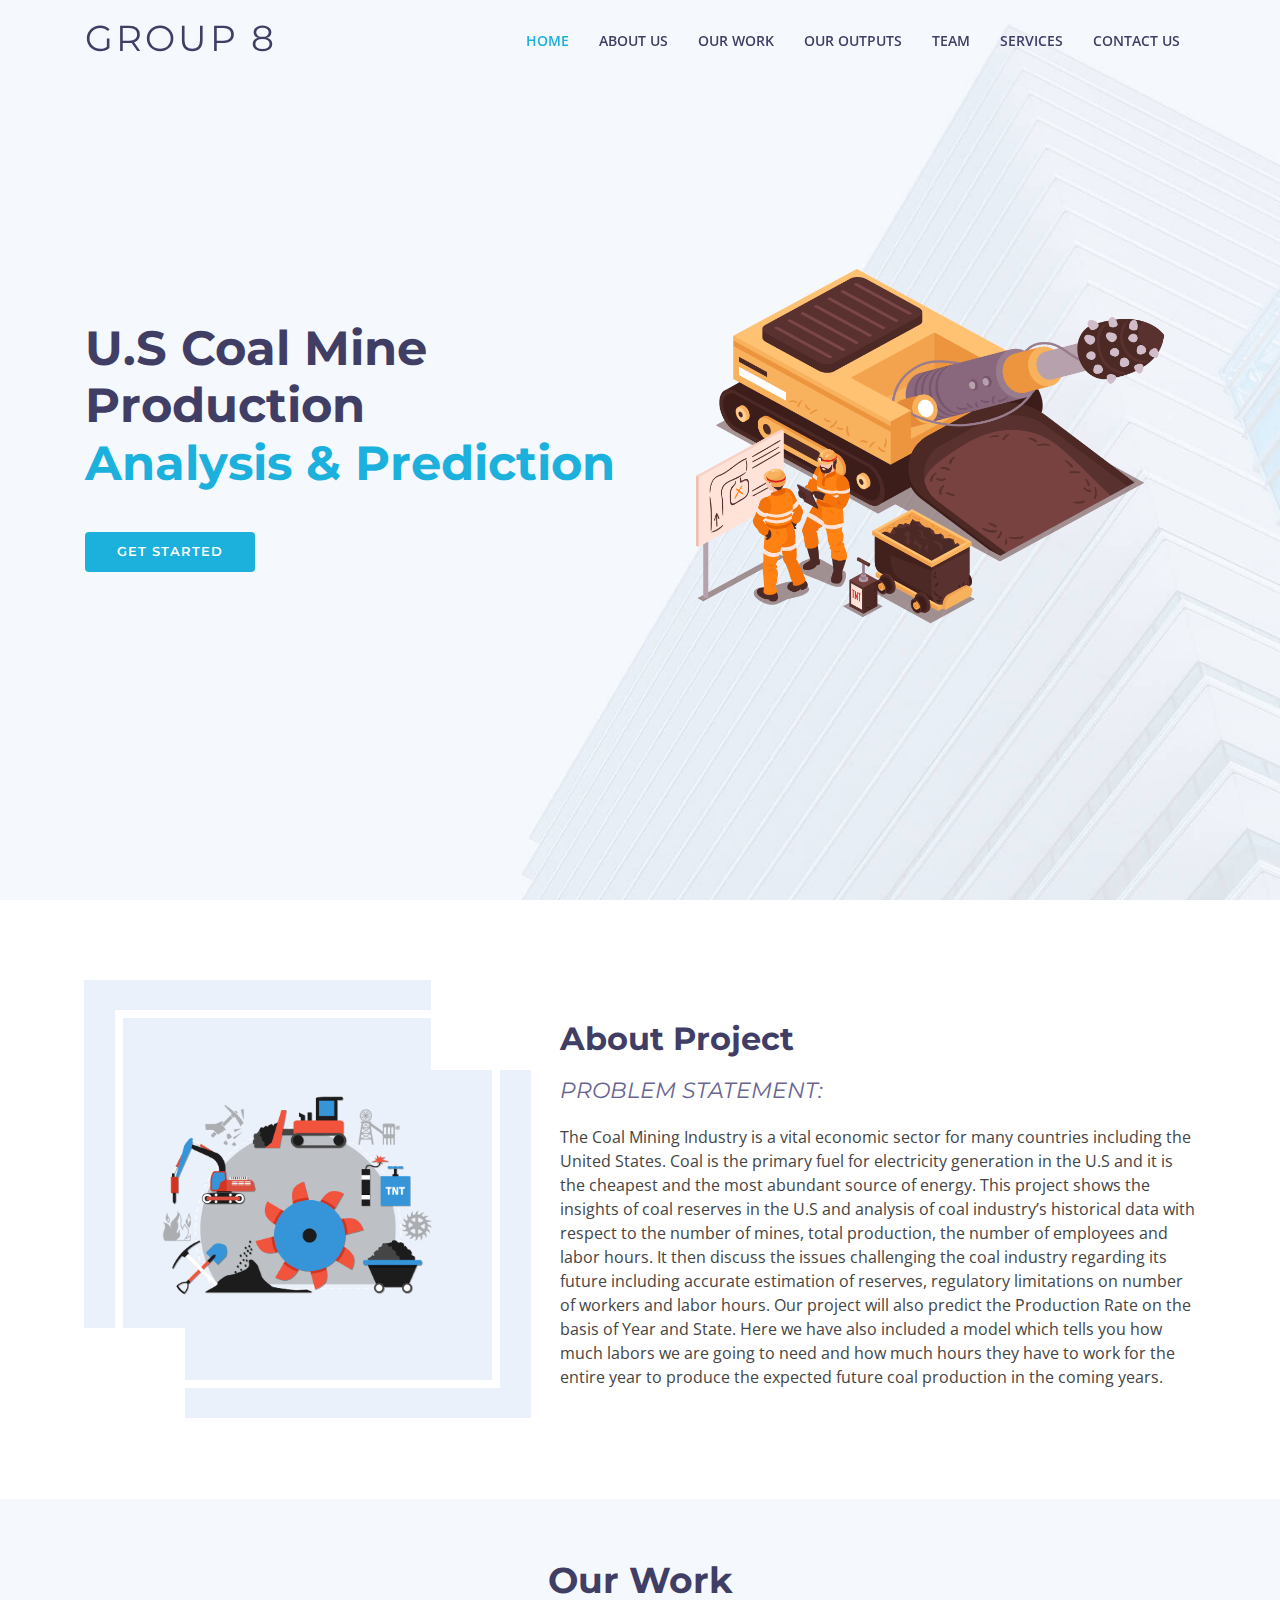
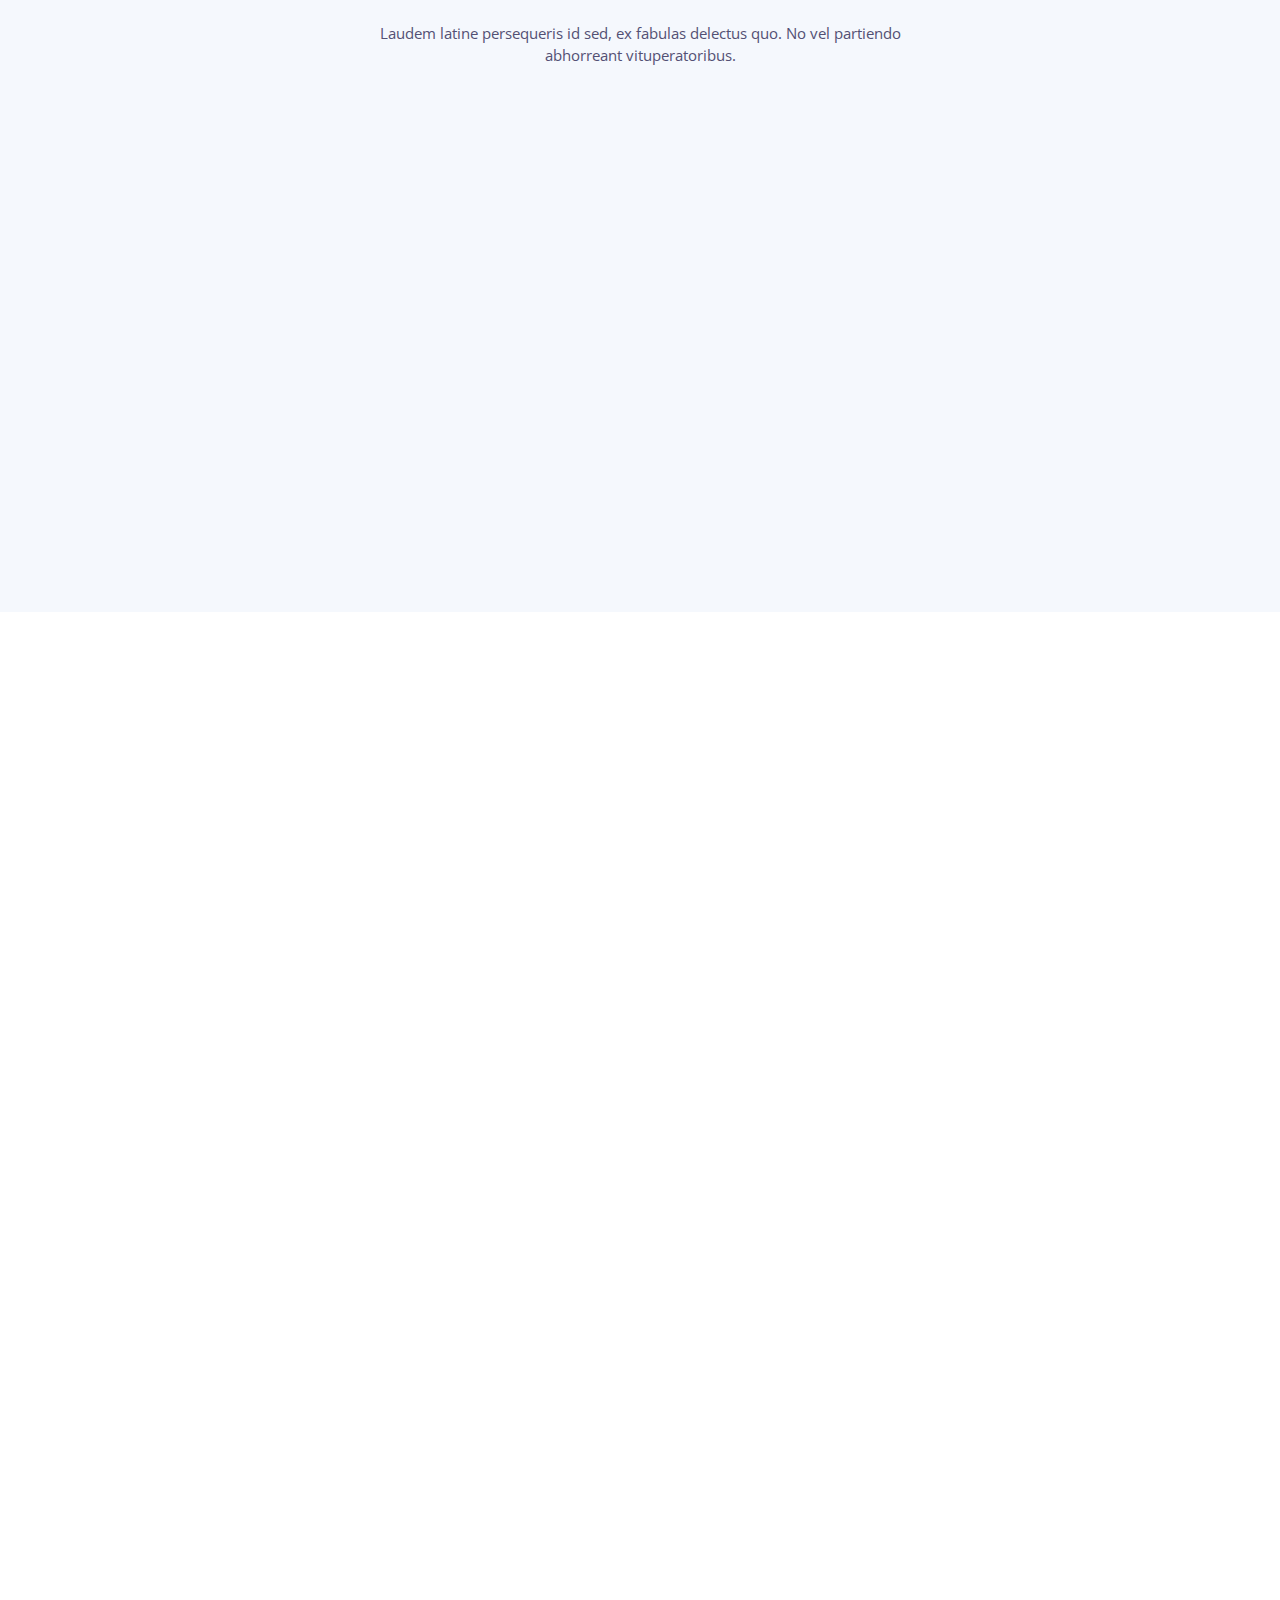
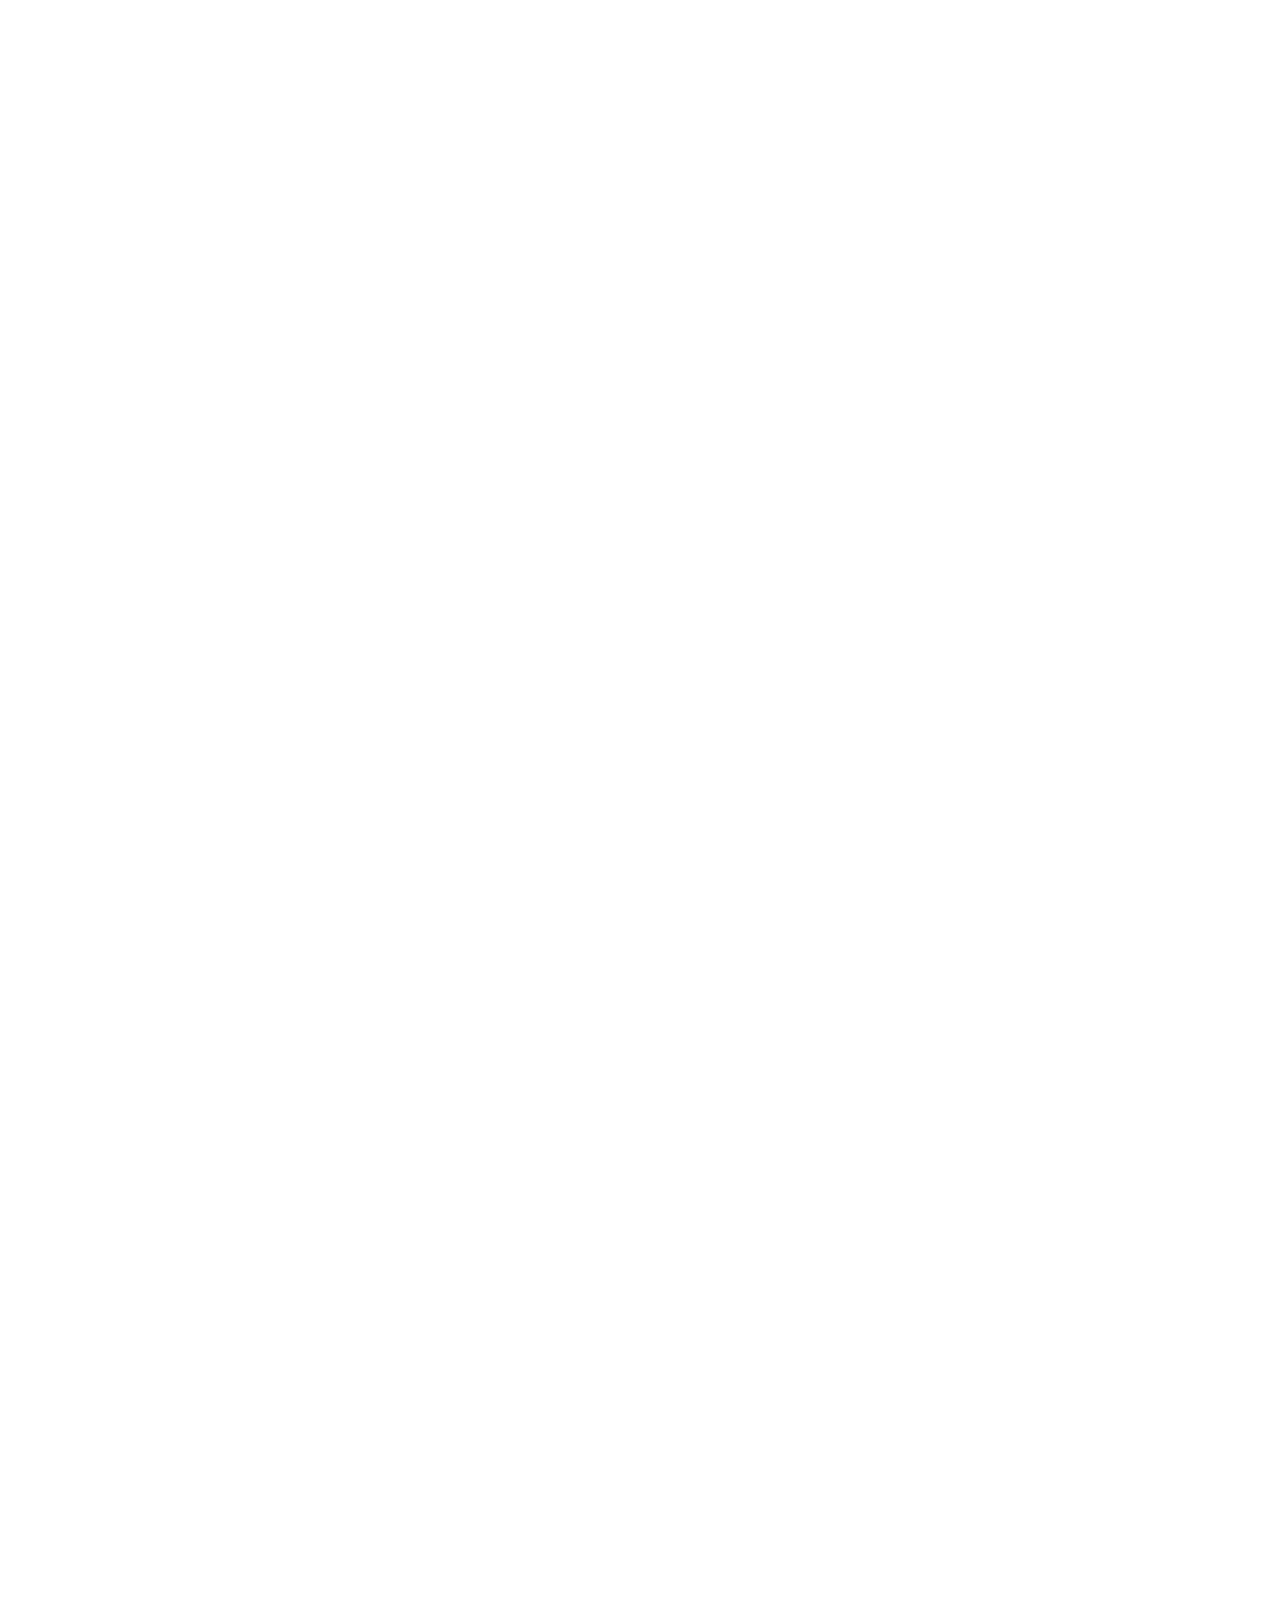
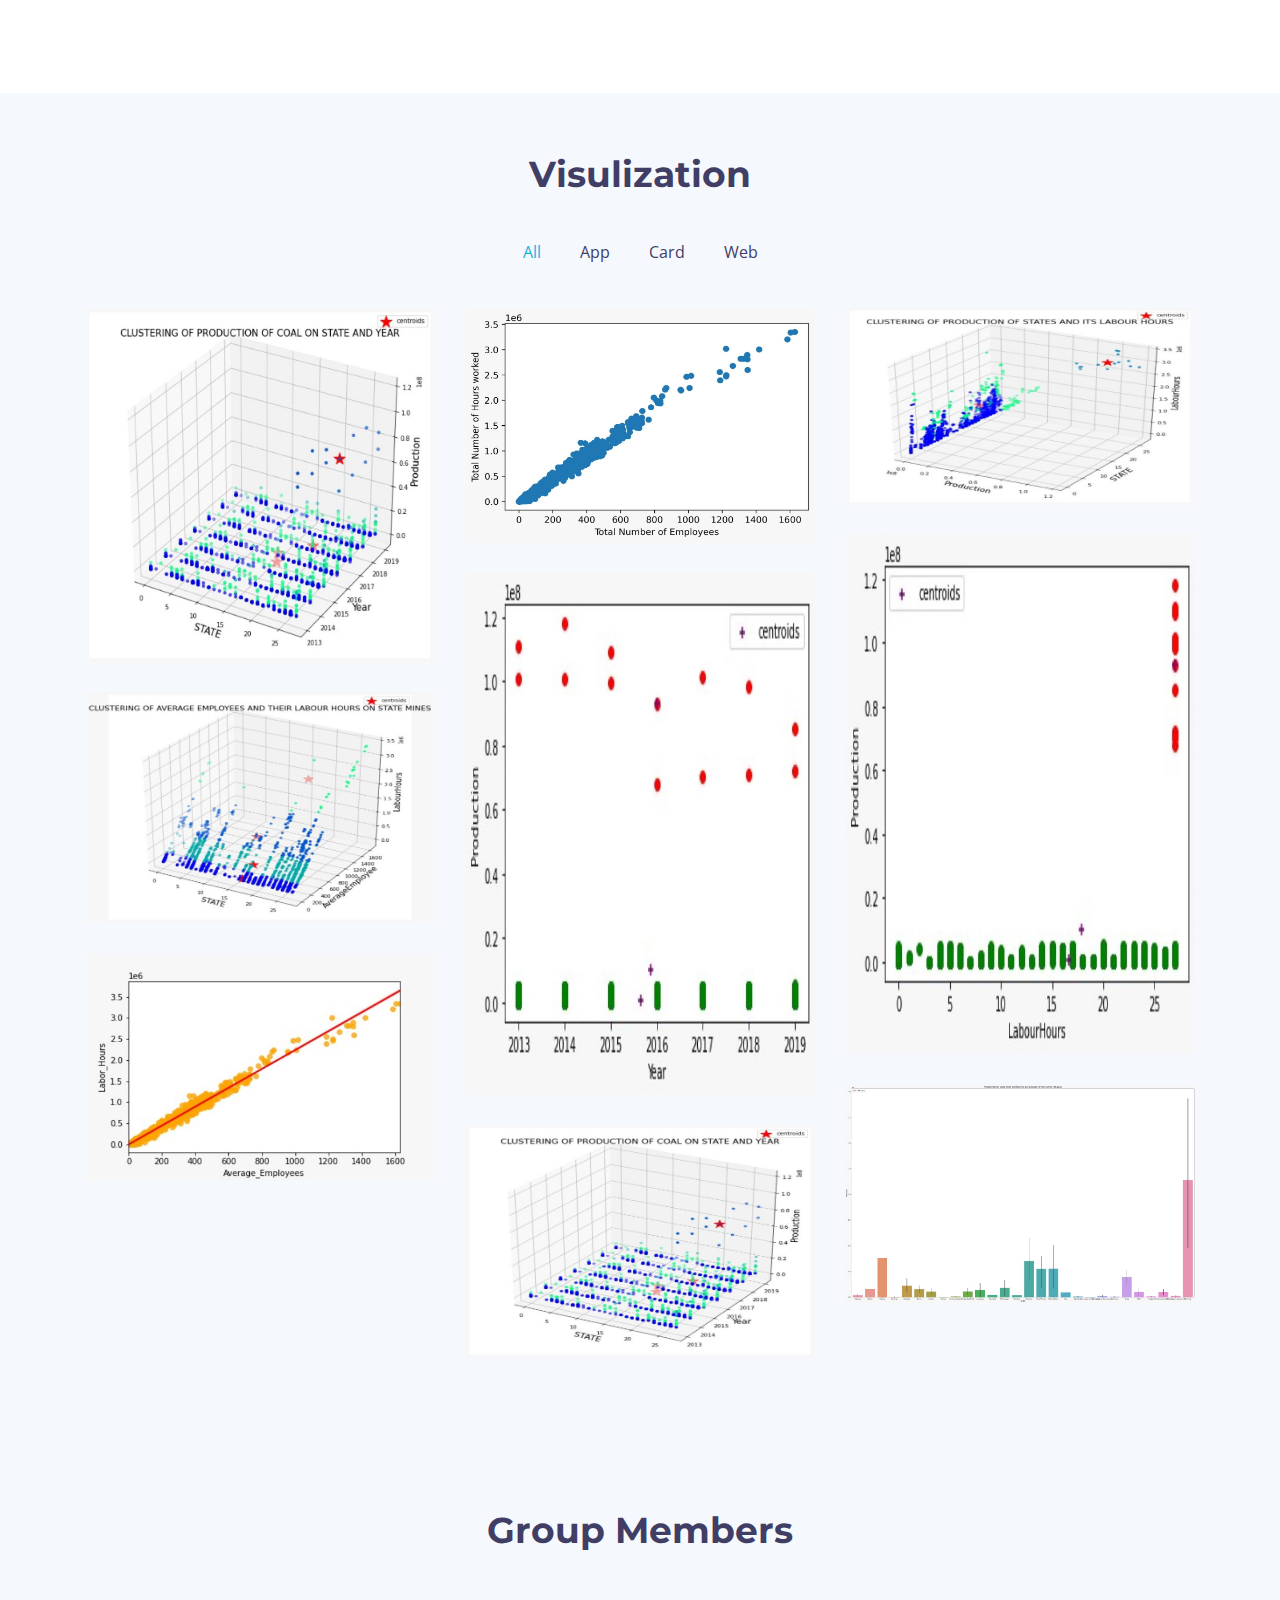
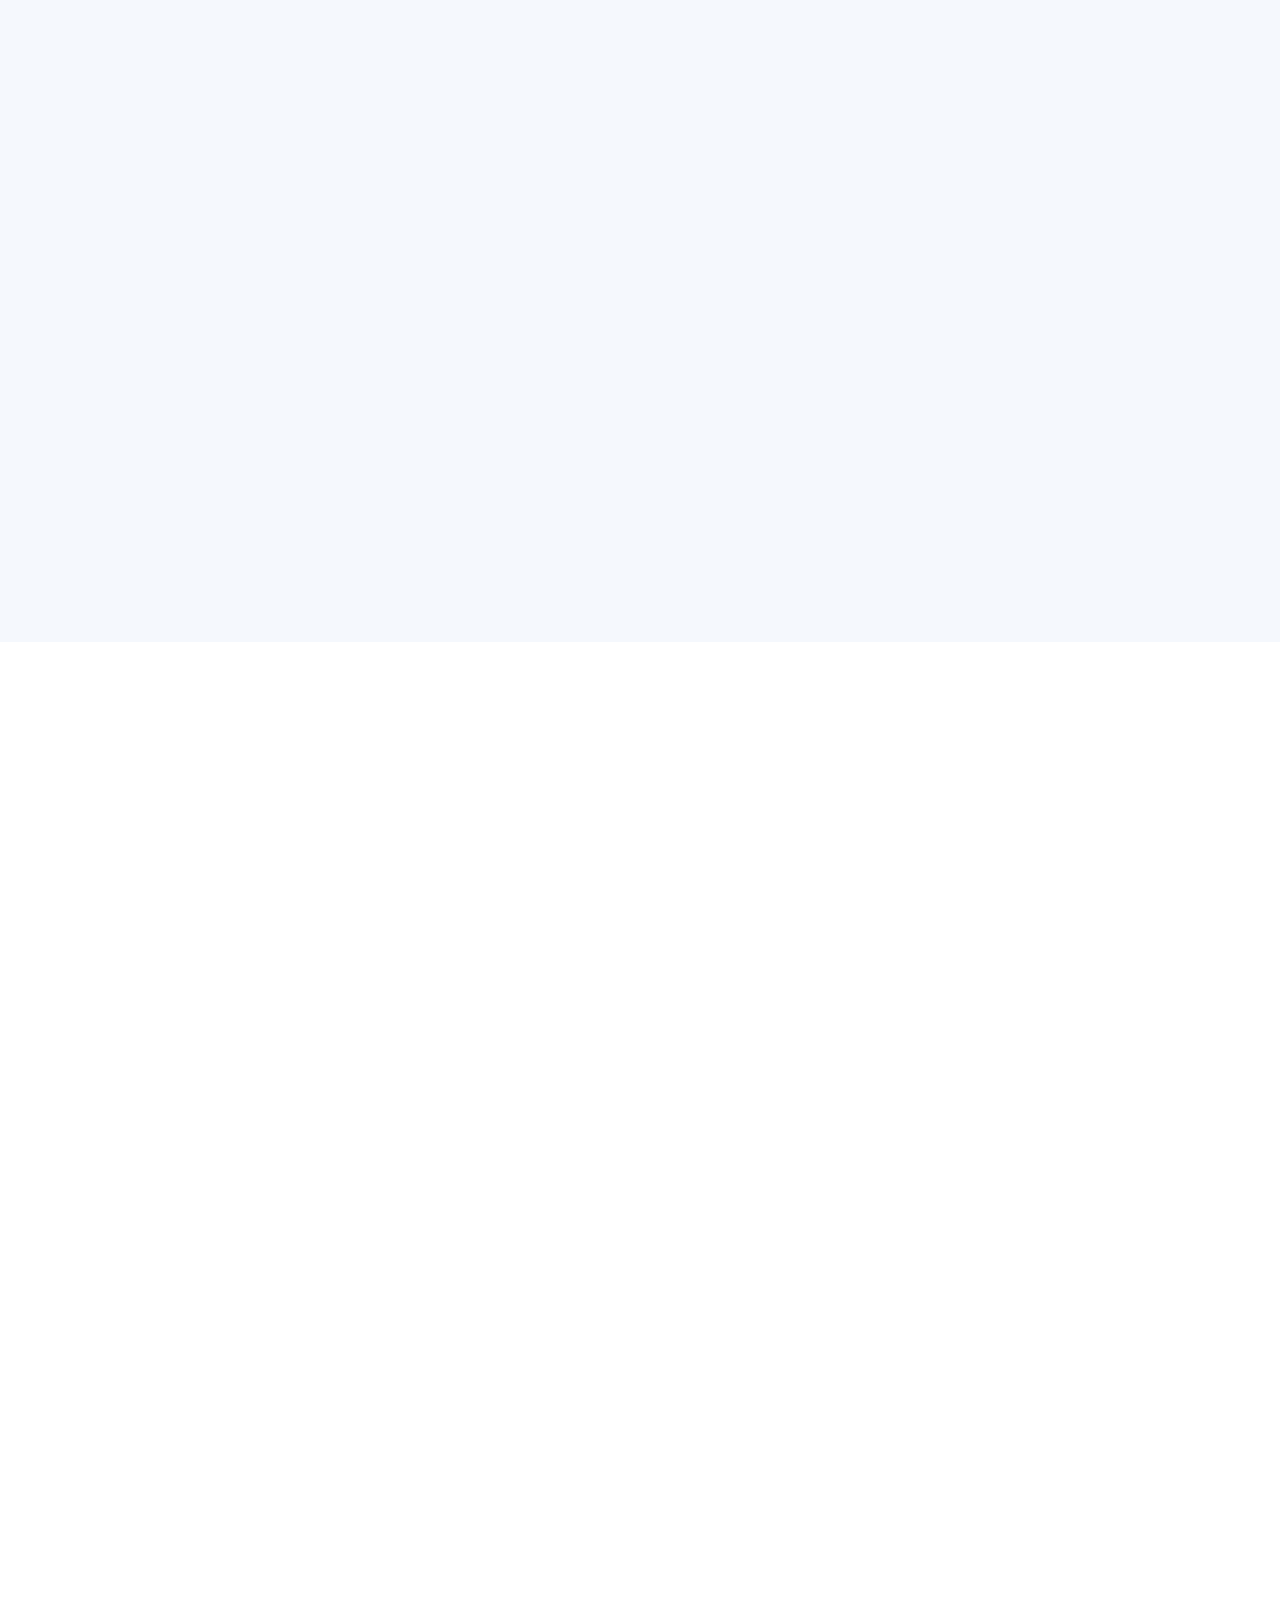
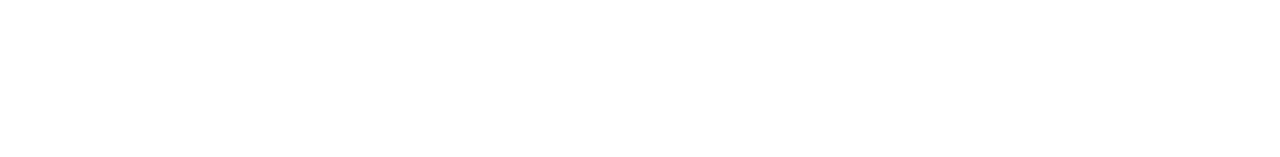
==== index.html @ 271aa985 "Initial commit" ====
<!DOCTYPE html>
<html lang="en">
<head>
  <meta charset="utf-8">
  <title>U.S Coal Mines</title>
  <meta content="width=device-width, initial-scale=1.0" name="viewport">
  <meta content="" name="keywords">
  <meta content="" name="description">

  <!-- Favicons -->
  <link href="img/logo.png" rel="icon">
  <link href="img/apple-touch-icon.png" rel="apple-touch-icon">

  <!-- Google Fonts -->
  <link href="https://fonts.googleapis.com/css?family=Open+Sans:300,300i,400,400i,500,600,700,700i|Montserrat:300,400,500,600,700" rel="stylesheet">

  <!-- Bootstrap CSS File -->
  <link href="lib/bootstrap/css/bootstrap.min.css" rel="stylesheet">

  <!-- Libraries CSS Files -->
  <link href="lib/font-awesome/css/font-awesome.min.css" rel="stylesheet">
  <link href="lib/animate/animate.min.css" rel="stylesheet">
  <link href="lib/ionicons/css/ionicons.min.css" rel="stylesheet">
  <link href="lib/owlcarousel/assets/owl.carousel.min.css" rel="stylesheet">
  <link href="lib/lightbox/css/lightbox.min.css" rel="stylesheet">

  <!-- Main Stylesheet File -->
  <link href="css/style.css" rel="stylesheet">

  <!-- =======================================================
    Theme Name: Rapid
    Theme URL: https://bootstrapmade.com/rapid-multipurpose-bootstrap-business-template/
    Author: BootstrapMade.com
    License: https://bootstrapmade.com/license/
  ======================================================= -->
</head>

<body>
  <!--==========================
  Header
  ============================-->
  <header id="header">


    <div class="container">

      <div class="logo float-left">
	  
        <!-- Uncomment below if you prefer to use an image logo -->
		
        <h1 class="text-light"><a href="#intro" class="scrollto"><span>Group 8</span></a></h1>
         
      </div>

      <nav class="main-nav float-right d-none d-lg-block">
        <ul>
          <li class="active"><a href="#intro">Home</a></li>
          <li><a href="#about">About Us</a></li>
          <li><a href="#services">Our Work</a></li>
          <li><a href="#portfolio">Our Outputs</a></li>
          <li><a href="#team">Team</a></li>
          <li><a href="model">Services</a>  
          </li>
          <li><a href="#footer">Contact Us</a></li>
		  
        </ul>
      </nav><!-- .main-nav -->
      
    </div>
  </header><!-- #header -->

  <!--==========================
    Intro Section
  ============================-->
  <section id="intro" class="clearfix">
    <div class="container d-flex h-100">
      <div class="row justify-content-center align-self-center">
        <div class="col-md-6 intro-info order-md-first order-last">
          <h2>U.S Coal Mine Production<br><span>Analysis & Prediction</span></h2>
          <div>
            <a href="#about" class="btn-get-started scrollto">Get Started</a>
          </div>
        </div>
  
        <div class="col-md-6 intro-img order-md-last order-first">
          <img src="img/thirdimage.png" alt="" class="img-fluid">
        </div>
      </div>

    </div>
  </section><!-- #intro -->

  <main id="main">

    <!--==========================
      About Us Section
    ============================-->
    <section id="about">

      <div class="container">
        <div class="row">

          <div class="col-lg-5 col-md-6">
            <div class="about-img">
              <img src="img/secimage.png"  alt="">
            </div>
          </div>

          <div class="col-lg-7 col-md-6">
            <div class="about-content">
              <h2>About Project </h2>
              <h3>PROBLEM STATEMENT:</h3>
                   <p>The Coal Mining Industry is a vital economic sector for many countries including the United States. Coal is the primary fuel for electricity generation in the U.S and it is the cheapest and the most abundant source of energy. This project shows the insights of coal reserves in the U.S and analysis of coal industry’s historical data with respect to the number of mines, total production, the number of employees and labor hours. It then discuss the issues challenging the coal industry regarding its future including accurate estimation of reserves, regulatory limitations on number of workers and labor hours. Our project will also predict the Production Rate on the basis of Year and State. Here we have also included a model which tells you how much labors we are going to need and how much hours they have to work for the entire year to produce the expected future coal production in the coming years.</p>
              
              <p></p>
              <!--<ul>
               < <li><i class="ion-android-checkmark-circle"></i> Ullamco laboris nisi ut aliquip ex ea commodo consequat.</li>
                <li><i class="ion-android-checkmark-circle"></i> Duis aute irure dolor in reprehenderit in voluptate velit.</li>
                <li><i class="ion-android-checkmark-circle"></i> Ullamco laboris nisi ut aliquip ex ea commodo consequat. Duis aute irure dolor in reprehenderit in voluptate trideta storacalaperda mastiro dolore eu fugiat nulla pariatur.</li>
              </ul>--!>
            </div>
          </div>
        </div>
      </div>

    </section><!-- #about -->


    <!--==========================
      Services Section
    ============================-->
    <section id="services" class="section-bg">
      <div class="container">

        <header class="section-header">
          <h3>Our Work</h3>
          <p>Laudem latine persequeris id sed, ex fabulas delectus quo. No vel partiendo abhorreant vituperatoribus.</p>
        </header>

        <div class="row">

          <div class="col-md-6 col-lg-4 wow bounceInUp" data-wow-duration="1.4s">
            <div class="box">
              <div class="icon" style="background: #fceef3;"><i class="ion-ios-analytics-outline" style="color: #ff689b;"></i></div>
              <h4 class="title"><a href="">Manually Merging of Data</a></h4>
              
            </div>
          </div>
          <div class="col-md-6 col-lg-4 wow bounceInUp" data-wow-duration="1.4s">
            <div class="box">
              <div class="icon" style="background: #fff0da;"><i class="ion-ios-bookmarks-outline" style="color: #e98e06;"></i></div>
              <h4 class="title"><a href="">Exploratory Data Analysis (EDA)</a></h4>
             
            </div>
          </div>

          <div class="col-md-6 col-lg-4 wow bounceInUp" data-wow-delay="0.1s" data-wow-duration="1.4s">
            <div class="box">
              <div class="icon" style="background: #e6fdfc;"><i class="ion-ios-paper-outline" style="color: #3fcdc7;"></i></div>
              <h4 class="title"><a href="">Pre-Processing</a></h4>
              
            </div>
          </div>
          <div class="col-md-6 col-lg-4 wow bounceInUp" data-wow-delay="0.1s" data-wow-duration="1.4s">
            <div class="box">
              <div class="icon" style="background: #eafde7;"><i class="ion-ios-speedometer-outline" style="color:#41cf2e;"></i></div>
              <h4 class="title"><a href="">Visualization</a></h4>
             </div>
          </div>
           <div class="col-md-6 col-lg-4 wow bounceInUp" data-wow-delay="0.2s" data-wow-duration="1.4s">
            <div class="box">
              <div class="icon" style="background: #e1eeff;"><i class="ion-ios-world-outline" style="color: #2282ff;"></i></div>
              <h4 class="title"><a href="">Feature selection</a></h4>
             </div>
          </div>
          <div class="col-md-6 col-lg-4 wow bounceInUp" data-wow-delay="0.2s" data-wow-duration="1.4s">
            <div class="box">
              <div class="icon" style="background: #ecebff;"><i class="ion-ios-clock-outline" style="color: #8660fe;"></i></div>
              <h4 class="title"><a href="">Algorithm Fitting</a></h4>
              </div>
          </div>

        </div>

      </div>
    </section><!-- #services -->

    <!--==========================
      Why Us Section
    ============================-->
    <section id="why-us" class="wow fadeIn">
      <div class="container-fluid">
        
        <header class="section-header">
          <h3>Solution Design & Approach</h3>
          <p></p>
        </header>

        <div class="row">

          <div class="col-lg-6">
            <div class="why-us-img">
              <img src="img/flowchart.png" alt="" class="img-fluid">
            </div>
          </div>

          <div class="col-lg-6">
            <div class="why-us-content">
              <p>Initially we are started with the data collection that was done from U.S Energy Information Administration and here we got separate data files year wise then we merged all the datasets to a single csv file then firstly to understand the attributes of our dataset and also understand what kind of data we have. We have also manually added the longitude and the latitude of the state and counties. We have done various visualisations through tableau.</p>
              <p>
                So after that we pre-processed our data to remove the NaN/Missing Values. After the pre-processing exploratory data analysis (EDA) was performed to achieve insights and statistical measures from the data. With the help of graphical representation in the form of various charts, then after we found the co-relation between various attributes. By using various design models we got to know relation between production and various other attributes.
              </p>
			  
		<header class="section-header">
          <h3>Technology Stack</h3>
		  <h4>Hardware & Software</h4>
        </header>
              <p>Ram 4GB, CPU Intel i3/i5/i7, Python & Tableau</p>
		<header class="section-header">
          <h4>Libraries</h4>  
        </header>
		      <p>pandas, numpy, matplotlib, seaborn, sklearn, sklearn.DecisionTreeClassifier, sklearn.RandomForestRegressor, sklearn.metrics, LabelEncoder, OrdinalEncoder, Preprocessing, Knn Cluster, sklearn.model_selection, pickle, Flask</p>
              <div class="features wow bounceInUp clearfix">
                
          </div>
          <header class="section-header">
        <h3>Tableau Visuals</h3>
        <ul>
           <li><a href="https://public.tableau.com/app/profile/goski.rushikesh.anilkumar/viz/U_SCoalMineProductionAnalysis/U_SCoalMineProductionAnalysis" style="font-size: 30px">Top 5 Coal Production By Region</a></li>
          <li> <a href="https://public.tableau.com/app/profile/goski.rushikesh.anilkumar/viz/U_SCoalProductionRegionWise/Dashboard1" style="font-size: 30px">Anual Coal Production By Region</a></li>
         <li> <a href="https://public.tableau.com/app/profile/goski.rushikesh.anilkumar/viz/U_SCoalMineAnnualProductionvsLabourHours/Dashboard1" style="font-size: 30px"> Anual Coal Production And Labor Hours</a></li>

         <li> <a href="https://public.tableau.com/app/profile/goski.rushikesh.anilkumar/viz/INDIANCOALMINEPRODUCTIONANALYSIS/Dashboard1" style="font-size: 30px"> Indain Coal Mines production Analysis</a></li>


        </ul>



        </div>

      </div>

      <div class="container">
        <div class="row counters">

          <div class="col-lg-3 col-6 text-center">
            <span data-toggle="counter-up">7778</span>
            <p>Rows</p>
          </div>

          <div class="col-lg-3 col-6 text-center">
            <span data-toggle="counter-up">16</span>
            <p>Column</p>
          </div>

          <div class="col-lg-3 col-6 text-center">
            <span data-toggle="counter-up">21</span>
            <p>Visuals</p>
          </div>

          <div class="col-lg-3 col-6 text-center">
            <span data-toggle="counter-up">2</span>
            <p>Algorithm</p>
          </div>
  
        </div>

      </div>
    </section>

    <!--==========================
      Call To Action Section
    ============================-->
    <!--==========================
      Features Section
    ============================-->
    <section id="features">
      <div class="container">

        <div class="row feature-item">
          <div class="col-lg-6 wow fadeInUp">
            <img src="img/sideimage.png" class="img-fluid" alt="">
          </div>
          <div class="col-lg-6 wow fadeInUp pt-5 pt-lg-0">
            <h4>Decision Tree Classifier</h4>
            <p>
             A decision tree is a flowchart-like tree structure where an internal node represents feature(or attribute), the branch represents a decision rule, and each leaf node represents the outcome. The topmost node in a decision tree is known as the root node. Decision tree algorithm falls under the category of supervised learning. They can be used to solve both regression and classification problems. Decision tree uses the tree representation to solve the problem in which each leaf node corresponds to a class label and attributes are represented on the internal node of the tree. We can represent any Boolean function on discrete attributes using the decision tree. 


            </p>
            <p>
              Classification is a two-step process, learning step and prediction step. In the learning step, the model is developed based on given training data. In the prediction step, the model is used to predict the response for given data. Decision Tree is one of the easiest and popular classification algorithms to understand and interpret. It can be utilized for both classification and regression kind of problem. The good thing about the Decision Tree Classifier from scikit-learn is that the target variable can be categorical or numerical.
            </p>
          </div>
        </div>

        <div class="row feature-item mt-5 pt-5">
          <div class="col-lg-6 wow fadeInUp order-1 order-lg-2">
            <img src="img/secside.png" class="img-fluid" alt="">
          </div>

          <div class="col-lg-6 wow fadeInUp pt-4 pt-lg-0 order-2 order-lg-1">
            <h4>Random Forest Regressor:</h4>
            <p>
            andom Forest Regression is a supervised learning algorithm that uses ensemble learning method for regression. It is perhaps the most popular and widely used machine learning algorithm given its good or excellent performance across a wide range of classification and regression predictive modeling problems
            </p>
            <p>
              A Random Forest operates by constructing several decision trees during training time and outputting the mean of the classes as the prediction of all the trees. 
Here in features we kept No of Employees and Production where as in target we kept Labor Hours so that we can predict the total no of labor hours needed to produce a given no of production rate as per the no of employee available to work. </p>
            <p>
         In another model, we kept no of employee and labors hours as a features and production as a target. here our aim is to predict the production rate as per the given no of employee and labor hours.
            </p>
          </div>
          
        </div>

      </div>
    </section><!-- #about -->

    <!--==========================
      Portfolio Section
    ============================-->
    <section id="portfolio" class="section-bg">
      <div class="container">

        <header class="section-header">
          <h3 class="section-title">Visulization</h3>
        </header>

        <div class="row">
          <div class="col-lg-12">
            <ul id="portfolio-flters">
              <li data-filter="*" class="filter-active">All</li>
              <li data-filter=".filter-app">App</li>
              <li data-filter=".filter-card">Card</li>
              <li data-filter=".filter-web">Web</li>
            </ul>
          </div>
        </div>

        <div class="row portfolio-container">

          <div class="col-lg-4 col-md-6 portfolio-item filter-app">
            <div class="portfolio-wrap">
              <img src="img/portfolio/ap1.jpeg" class="img-fluid" alt="">
              <div class="portfolio-info">
                <h4><a href="#">App 1</a></h4>
                <p>App</p>
                <div>
                  <a href="img/portfolio/ap1.jpeg" data-lightbox="portfolio" data-title="App 1" class="link-preview" title="Preview"><i class="ion ion-eye"></i></a>
                  <a href="#" class="link-details" title="More Details"><i class="ion ion-android-open"></i></a>
                </div>
              </div>
            </div>
          </div>

          <div class="col-lg-4 col-md-6 portfolio-item filter-web" data-wow-delay="0.1s">
            <div class="portfolio-wrap">
              <img src="img/portfolio/w3.jpeg" class="img-fluid" alt="">
              <div class="portfolio-info">
                <h4><a href="#">Web 3</a></h4>
                <p>Web</p>
                <div>
                  <a href="img/portfolio/w3.jpeg" class="link-preview" data-lightbox="portfolio" data-title="Web 3" title="Preview"><i class="ion ion-eye"></i></a>
                  <a href="#" class="link-details" title="More Details"><i class="ion ion-android-open"></i></a>
                </div>
              </div>
            </div>
          </div>

          <div class="col-lg-4 col-md-6 portfolio-item filter-app" data-wow-delay="0.2s">
            <div class="portfolio-wrap">
              <img src="img/portfolio/ap2.jpeg" class="img-fluid" alt="">
              <div class="portfolio-info">
                <h4><a href="#">App 2</a></h4>
                <p>App</p>
                <div>
                  <a href="img/portfolio/ap2.jpeg" class="link-preview" data-lightbox="portfolio" data-title="App 2" title="Preview"><i class="ion ion-eye"></i></a>
                  <a href="#" class="link-details" title="More Details"><i class="ion ion-android-open"></i></a>
                </div>
              </div>
            </div>
          </div>

          <div class="col-lg-4 col-md-6 portfolio-item filter-card">
            <div class="portfolio-wrap">
              <img src="img/portfolio/c2.jpeg" class="img-fluid" alt="">
              <div class="portfolio-info">
                <h4><a href="#">Card 2</a></h4>
                <p>Card</p>
                <div>
                  <a href="img/portfolio/c2.jpeg" class="link-preview" data-lightbox="portfolio" data-title="Card 2" title="Preview"><i class="ion ion-eye"></i></a>
                  <a href="#" class="link-details" title="More Details"><i class="ion ion-android-open"></i></a>
                </div>
              </div>
            </div>
          </div>

          <div class="col-lg-4 col-md-6 portfolio-item filter-web" data-wow-delay="0.1s">
            <div class="portfolio-wrap">
              <img src="img/portfolio/w2.jpeg" class="img-fluid" alt="">
              <div class="portfolio-info">
                <h4><a href="#">Web 2</a></h4>
                <p>Web</p>
                <div>
                  <a href="img/portfolio/w2.jpeg" class="link-preview" data-lightbox="portfolio" data-title="Web 2" title="Preview"><i class="ion ion-eye"></i></a>
                  <a href="#" class="link-details" title="More Details"><i class="ion ion-android-open"></i></a>
                </div>
              </div>
            </div>
          </div>

          <div class="col-lg-4 col-md-6 portfolio-item filter-app" data-wow-delay="0.2s">
            <div class="portfolio-wrap">
              <img src="img/portfolio/ap3.jpeg" class="img-fluid" alt="">
              <div class="portfolio-info">
                <h4><a href="#">App 3</a></h4>
                <p>App</p>
                <div>
                  <a href="img/portfolio/ap3.jpeg" class="link-preview" data-lightbox="portfolio" data-title="App 3" title="Preview"><i class="ion ion-eye"></i></a>
                  <a href="#" class="link-details" title="More Details"><i class="ion ion-android-open"></i></a>
                </div>
              </div>
            </div>
          </div>

          <div class="col-lg-4 col-md-6 portfolio-item filter-card">
            <div class="portfolio-wrap">
              <img src="img/portfolio/c1.jpeg" class="img-fluid" alt="">
              <div class="portfolio-info">
                <h4><a href="#">Card 1</a></h4>
                <p>Card</p>
                <div>
                  <a href="img/portfolio/c1.jpeg" class="link-preview" data-lightbox="portfolio" data-title="Card 1" title="Preview"><i class="ion ion-eye"></i></a>
                  <a href="#" class="link-details" title="More Details"><i class="ion ion-android-open"></i></a>
                </div>
              </div>
            </div>
          </div>

          <div class="col-lg-4 col-md-6 portfolio-item filter-card" data-wow-delay="0.1s">
            <div class="portfolio-wrap">
              <img src="img/portfolio/c33.jpeg" class="img-fluid" alt="">
              <div class="portfolio-info">
                <h4><a href="#">Card 3</a></h4>
                <p>Card</p>
                <div>
                  <a href="img/portfolio/c33.jpeg" class="link-preview" data-lightbox="portfolio" data-title="Card 3" title="Preview"><i class="ion ion-eye"></i></a>
                  <a href="#" class="link-details" title="More Details"><i class="ion ion-android-open"></i></a>
                </div>
              </div>
            </div>
          </div>

          <div class="col-lg-4 col-md-6 portfolio-item filter-web" data-wow-delay="0.2s">
            <div class="portfolio-wrap">
              <img src="img/portfolio/w1.jpeg" class="img-fluid" alt="">
              <div class="portfolio-info">
                <h4><a href="#">Web 1</a></h4>
                <p>Web</p>
                <div>
                  <a href="img/portfolio/w1.jpeg" class="link-preview" data-lightbox="portfolio" data-title="Web 1" title="Preview"><i class="ion ion-eye"></i></a>
                  <a href="#" class="link-details" title="More Details"><i class="ion ion-android-open"></i></a>
                </div>
              </div>
            </div>
          </div>

        </div>

      </div>
    </section><!-- #portfolio -->

    <!--==========================
      Clients Section
    ============================-->
    
    <!--==========================
      Team Section
    ============================-->
    <section id="team" class="section-bg">
      <div class="container">
        <div class="section-header">
          <h3>Group Members</h3>
          <p></p>
        </div>

        <div class="row">
		
          <div class="col-lg-3 col-md-4 wow fadeInUp">
            <div class="member">
              <img src="img/rushi1.png" class="img-fluid" alt="">
              <div class="member-info">
                <div class="member-info-content">
                  <h4>Rushikesh Goski</h4><div class="col-lg-3 col-md-6 wow fadeInUp" data-wow-delay="0.1s">
				  <span></span>
                 
                </div>
              </div>
            </div>
          </div>
            <div class="member">
              <img src="img/jay11.jpeg" class="img-fluid" alt="">
              <div class="member-info">
                <div class="member-info-content">
                  <h4>Jaydhaval Madwanna</h4>
                  <span></span>
                  
                </div>
              </div>
            </div>
          </div>

                  

          <div class="col-lg-3 col-md-6 wow fadeInUp" data-wow-delay="0.1s">
            <div class="member">
              <img src="img/Ranjan.jpeg" class="img-fluid" alt="">
              <div class="member-info">
                <div class="member-info-content">
                  <h4>Ranjan Sutradhar</h4>
                  <span></span>
                  
                </div>
              </div>
            </div>
          </div>

          <div class="col-lg-3 col-md-6 wow fadeInUp" data-wow-delay="0.2s">
            <div class="member">
              <img src="img/sa.jpg" class="img-fluid" alt="">
              <div class="member-info">
                <div class="member-info-content">
                  <h4>Shivam Yadav</h4>
                  <span></span>
                  
                </div>
              </div>
            </div>
          </div>


          <div class="col-lg-3 col-md-6 wow fadeInUp" data-wow-delay="0.3s">
            <div class="member">
              <img src="img/v1.jpg" class="img-fluid" alt="">
              <div class="member-info">
                <div class="member-info-content">
                  <h4>Vaishnavi Tambe</h4>
                  <span></span>
                  
                </div>
              </div>
            </div>
          </div>

          

		  
		   
		
		  
		
        

      </div>
    </section><!-- #team -->

    <!--==========================
      Clients Section
    ============================-->
    <section id="clients" class="wow fadeInUp">
      <div class="container">

        <header class="section-header">
          <!--<h3>Our Clients</h3>
        </header>

        <div class="owl-carousel clients-carousel">
          <img src="img/clients/client-1.png" alt="">
          <img src="img/clients/client-2.png" alt="">
          <img src="img/clients/client-3.png" alt="">
          <img src="img/clients/client-4.png" alt="">
          <img src="img/clients/client-5.png" alt="">
          <img src="img/clients/client-6.png" alt="">
          <img src="img/clients/client-7.png" alt="">
          <img src="img/clients/client-8.png" alt="">
        </div>

      </div>
    </section><!-- #clients -->


    <!--==========================
      Pricing Section
    ============================-->
    <section id="pricing" class="wow fadeInUp section-bg">

      <div class="container">

        <header class="section-header">
          <!--<h3>Pricing</h3>
          <p>Sed ut perspiciatis unde omnis iste natus error sit voluptatem accusantium doloremque</p>
        </header>

        <div class="row flex-items-xs-middle flex-items-xs-center">
      
          <!-- Basic Plan  -->
          <!--<div class="col-xs-12 col-lg-4">
            <div class="card">
              <div class="card-header">
                <h3><span class="currency">$</span>19<span class="period">/month</span></h3>
              </div>
              <div class="card-block">
                <h4 class="card-title"> 
                  Basic Plan
                </h4>
                <ul class="list-group">
                  <li class="list-group-item">Odio animi voluptates</li>
                  <li class="list-group-item">Inventore quisquam et</li>
                  <li class="list-group-item">Et perspiciatis suscipit</li>
                  <li class="list-group-item">24/7 Support System</li>
                </ul>
                <a href="#" class="btn">Choose Plan</a>
              </div>
            </div>
          </div>
      
          <!-- Regular Plan  -->
          <!--<div class="col-xs-12 col-lg-4">
            <div class="card">
              <div class="card-header">
                <h3><span class="currency">$</span>29<span class="period">/month</span></h3>
              </div>
              <div class="card-block">
                <h4 class="card-title"> 
                  Regular Plan
                </h4>
                <ul class="list-group">
                  <li class="list-group-item">Odio animi voluptates</li>
                  <li class="list-group-item">Inventore quisquam et</li>
                  <li class="list-group-item">Et perspiciatis suscipit</li>
                  <li class="list-group-item">24/7 Support System</li>
                </ul>
                <a href="#" class="btn">Choose Plan</a>
              </div>
            </div>
          </div>
      
          <!-- Premium Plan  -->
          <!--<div class="col-xs-12 col-lg-4">
            <div class="card">
              <div class="card-header">
                <h3><span class="currency">$</span>39<span class="period">/month</span></h3>
              </div>
              <div class="card-block">
                <h4 class="card-title"> 
                  Premium Plan
                </h4>
                <ul class="list-group">
                  <li class="list-group-item">Odio animi voluptates</li>
                  <li class="list-group-item">Inventore quisquam et</li>
                  <li class="list-group-item">Et perspiciatis suscipit</li>
                  <li class="list-group-item">24/7 Support System</li>
                </ul>
                <a href="#" class="btn">Choose Plan</a>
              </div>
            </div>
          </div>
      
        </div>
      </div>

    </section><!-- #pricing -->

    <!--==========================
      Frequently Asked Questions Section
    ==========================
  <!--==========================
    Footer
  ============================-->
  <footer id="footer" class="section-bg">
    <div class="footer-top">
      <div class="container">

        <div class="row">

          <div class="col-lg-6">

            <div class="row">

                <div class="col-sm-6">

                  <div class="footer-info">
                    <h3>Mini Project</h3>
                    <p>This project will predict the Production Rate on the basis of Year and State. Here we have also included a model which tells you how much labours we are going to need and how much hours they have to work for the entire year to produce the expected future coal production in the coming years.</p>
                  </div>

                  
                </div>

                <div class="col-sm-6">
                  <div class="footer-links">
                    <h4>Useful Links</h4>
                    <ul>
                      <li><a href="#">Home</a></li>
                      <li><a href="#">About us</a></li>
                      <li><a href="#">Services</a></li>
                      <li><a href="#">Terms of service</a></li>
                      <li><a href="#">Privacy policy</a></li>
                    </ul>
                  </div>

                  

                  <div class="social-links">
                    <a href="#" class="twitter"><i class="fa fa-twitter"></i></a>
                    <a href="#" class="facebook"><i class="fa fa-facebook"></i></a>
                    <a href="https://www.instagram.com" class="instagram"><i class="fa fa-instagram"></i></a>
                    <a href="#" class="linkedin"><i class="fa fa-linkedin"></i></a>
					<a href="https://t.me/RootTest_bot" class="telegram"><i class="fa fa-telegram"></i></a>
                  </div>

                </div>

            </div>

          </div>

          <div class="col-lg-6">

            <div class="form">
              
              <h4>Send us a message</h4>
              
              <form action="" method="post" role="form" class="contactForm">
                <div class="form-group">
                  <input type="text" name="name" class="form-control" id="name" placeholder="Your Name" data-rule="minlen:4" data-msg="Please enter at least 4 chars" />
                  <div class="validation"></div>
                </div>
                <div class="form-group">
                  <input type="email" class="form-control" name="email" id="email" placeholder="Your Email" data-rule="email" data-msg="Please enter a valid email" />
                  <div class="validation"></div>
                </div>
                <div class="form-group">
                  <input type="text" class="form-control" name="subject" id="subject" placeholder="Subject" data-rule="minlen:4" data-msg="Please enter at least 8 chars of subject" />
                  <div class="validation"></div>
                </div>
                <div class="form-group">
                  <textarea class="form-control" name="message" rows="5" data-rule="required" data-msg="Please write something for us" placeholder="Message"></textarea>
                  <div class="validation"></div>
                </div>

                <div id="sendmessage">Your message has been sent. Thank you!</div>
                <div id="errormessage"></div>

                <div class="text-center"><button type="submit" title="Send Message">Send Message</button></div>
              </form>
            </div>

          </div>

          

        </div>

      </div>
    </div>

    <div class="container">
      <div class="copyright">
        &copy; Copyright <strong>MITWP Group-8 (FY-DSBDA)</strong>. All Rights Reserved
      </div>
      <div class="credits">
        <!--
          All the links in the footer should remain intact.
          You can delete the links only if you purchased the pro version.
          Licensing information: https://bootstrapmade.com/license/
          Purchase the pro version with working PHP/AJAX contact form: https://bootstrapmade.com/buy/?theme=Rapid
        -->
        Designed by <a href="https://bootstrapmade.com/">Group-8 (FY-DSBDA)</a>
      </div>
    </div>
  </footer><!-- #footer -->

  <a href="#" class="back-to-top"><i class="fa fa-chevron-up"></i></a>
  <!-- Uncomment below i you want to use a preloader -->
  <!-- <div id="preloader"></div> -->

  <!-- JavaScript Libraries -->
  <script src="lib/jquery/jquery.min.js"></script>
  <script src="lib/jquery/jquery-migrate.min.js"></script>
  <script src="lib/bootstrap/js/bootstrap.bundle.min.js"></script>
  <script src="lib/easing/easing.min.js"></script>
  <script src="lib/mobile-nav/mobile-nav.js"></script>
  <script src="lib/wow/wow.min.js"></script>
  <script src="lib/waypoints/waypoints.min.js"></script>
  <script src="lib/counterup/counterup.min.js"></script>
  <script src="lib/owlcarousel/owl.carousel.min.js"></script>
  <script src="lib/isotope/isotope.pkgd.min.js"></script>
  <script src="lib/lightbox/js/lightbox.min.js"></script>
  <!-- Contact Form JavaScript File -->
  <script src="contactform/contactform.js"></script>

  <!-- Template Main Javascript File -->
  <script src="js/main.js"></script>

</body>
</html>
---- css/style.css ----
/*
  Theme Name: Rapid
  Theme URL: https://bootstrapmade.com/rapid-multipurpose-bootstrap-business-template/
  Author: BootstrapMade.com
  License: https://bootstrapmade.com/license/
*/

/*--------------------------------------------------------------
# General
--------------------------------------------------------------*/

body {
  background: #fff;
  color: #444;
  font-family: "Open Sans", sans-serif;
}

a {
  color: #1bb1dc;
  transition: 0.5s;
}

a:hover,
a:active,
a:focus {
  color: #0a98c0;
  outline: none;
  text-decoration: none;
}

p {
  padding: 0;
  margin: 0 0 30px 0;
}

h1,
h2,
h3,
h4,
h5,
h6 {
  font-family: "Montserrat", sans-serif;
  font-weight: 400;
  margin: 0 0 20px 0;
  padding: 0;
}

/* Back to top button */

.back-to-top {
  position: fixed;
  display: none;
  background: #1bb1dc;
  color: #fff;
  width: 44px;
  height: 44px;
  text-align: center;
  line-height: 1;
  font-size: 16px;
  border-radius: 50%;
  right: 15px;
  bottom: 15px;
  transition: background 0.5s;
  z-index: 11;
}

.back-to-top i {
  padding-top: 12px;
  color: #fff;
}

/* Prelaoder */

#preloader {
  position: fixed;
  top: 0;
  left: 0;
  right: 0;
  bottom: 0;
  z-index: 9999;
  overflow: hidden;
  background: #fff;
}

#preloader:before {
  content: "";
  position: fixed;
  top: calc(50% - 30px);
  left: calc(50% - 30px);
  border: 6px solid #f2f2f2;
  border-top: 6px solid #1bb1dc;
  border-radius: 50%;
  width: 60px;
  height: 60px;
  -webkit-animation: animate-preloader 1s linear infinite;
  animation: animate-preloader 1s linear infinite;
}

@-webkit-keyframes animate-preloader {
  0% {
    -webkit-transform: rotate(0deg);
    transform: rotate(0deg);
  }

  100% {
    -webkit-transform: rotate(360deg);
    transform: rotate(360deg);
  }
}

@keyframes animate-preloader {
  0% {
    -webkit-transform: rotate(0deg);
    transform: rotate(0deg);
  }

  100% {
    -webkit-transform: rotate(360deg);
    transform: rotate(360deg);
  }
}

/*--------------------------------------------------------------
# Top Bar
--------------------------------------------------------------*/

#topbar {
  padding: 0 0 10px 0;
  font-size: 14px;
  transition: all 0.5s;
}

#topbar .social-links {
  text-align: right;
}

#topbar .social-links a {
  color: #535074;
  padding: 4px 12px;
  display: inline-block;
  line-height: 1px;
}

#topbar .social-links a:hover {
  color: #1bb1dc;
}

#topbar .social-links a:first-child {
  border-left: 0;
}

/*--------------------------------------------------------------
# Header
--------------------------------------------------------------*/

#header {
  height: 110px;
  transition: all 0.5s;
  z-index: 997;
  transition: all 0.5s;
  padding: 20px 0;
  position: fixed;
  left: 0;
  top: 0;
  right: 0;
  transition: all 0.5s;
  z-index: 997;
}

#header.header-scrolled,
#header.header-pages {
  height: 70px;
  padding: 15px 0;
  background-color: #fff;
  box-shadow: 0px 0px 30px rgba(127, 137, 161, 0.3);
}

#header.header-scrolled #topbar,
#header.header-pages #topbar {
  display: none;
}

#header .logo h1 {
  font-size: 36px;
  margin: 0;
  padding: 0;
  line-height: 1;
  font-weight: 400;
  letter-spacing: 3px;
  text-transform: uppercase;
}

#header .logo h1 a,
#header .logo h1 a:hover {
  color: #413e66;
  text-decoration: none;
}

#header .logo img {
  padding: 0;
  margin: 7px 0;
  max-height: 26px;
}

.main-pages {
  margin-top: 60px;
}

/*--------------------------------------------------------------
# Intro Section
--------------------------------------------------------------*/

#intro {
  width: 100%;
  height: 100vh;
  position: relative;
  background: #f5f8fd url("../img/intro-bg.jpg") center top no-repeat;
  background-size: cover;
}

#intro .intro-info h2 {
  color: #413e66;
  margin-bottom: 40px;
  font-size: 48px;
  font-weight: 700;
}

#intro .intro-info h2 span {
  color: #1bb1dc;
}

#intro .intro-info .btn-get-started,
#intro .intro-info .btn-services {
  font-family: "Montserrat", sans-serif;
  font-size: 13px;
  font-weight: 600;
  text-transform: uppercase;
  letter-spacing: 1px;
  display: inline-block;
  padding: 10px 32px;
  border-radius: 4px;
  transition: 0.5s;
  color: #fff;
  background: #1bb1dc;
  color: #fff;
}

#intro .intro-info .btn-get-started:hover,
#intro .intro-info .btn-services:hover {
  background: #0a98c0;
}

/*--------------------------------------------------------------
# Navigation Menu
--------------------------------------------------------------*/

/* Desktop Navigation */

.main-nav {
  /* Drop Down */
  /* Deep Drop Down */
}

.main-nav,
.main-nav * {
  margin: 0;
  padding: 0;
  list-style: none;
}

.main-nav > ul > li {
  position: relative;
  white-space: nowrap;
  float: left;
}

.main-nav a {
  display: block;
  position: relative;
  color: #413e66;
  padding: 10px 15px;
  transition: 0.3s;
  font-size: 14px;
  font-family: "Open Sans", sans-serif;
  text-transform: uppercase;
  font-weight: 600;
}

.main-nav a:hover,
.main-nav .active > a,
.main-nav li:hover > a {
  color: #1bb1dc;
  text-decoration: none;
}

.main-nav .drop-down ul {
  display: block;
  position: absolute;
  left: 0;
  top: calc(100% - 30px);
  z-index: 99;
  opacity: 0;
  visibility: hidden;
  padding: 10px 0;
  background: #fff;
  box-shadow: 0px 0px 30px rgba(127, 137, 161, 0.25);
  transition: ease all 0.3s;
}

.main-nav .drop-down:hover > ul {
  opacity: 1;
  top: 100%;
  visibility: visible;
}

.main-nav .drop-down li {
  min-width: 180px;
  position: relative;
}

.main-nav .drop-down ul a {
  padding: 10px 20px;
  font-size: 14px;
  font-weight: 500;
  text-transform: none;
  color: #065e77;
}

.main-nav .drop-down ul a:hover,
.main-nav .drop-down ul .active > a,
.main-nav .drop-down ul li:hover > a {
  color: #1bb1dc;
}

.main-nav .drop-down > a:after {
  content: "\f107";
  font-family: FontAwesome;
  padding-left: 10px;
}

.main-nav .drop-down .drop-down ul {
  top: 0;
  left: calc(100% - 30px);
}

.main-nav .drop-down .drop-down:hover > ul {
  opacity: 1;
  top: 0;
  left: 100%;
}

.main-nav .drop-down .drop-down > a {
  padding-right: 35px;
}

.main-nav .drop-down .drop-down > a:after {
  content: "\f105";
  position: absolute;
  right: 15px;
}

/* Mobile Navigation */

.mobile-nav {
  position: fixed;
  top: 0;
  bottom: 0;
  z-index: 9999;
  overflow-y: auto;
  left: -260px;
  width: 260px;
  padding-top: 18px;
  background: rgba(40, 38, 70, 0.8);
  transition: 0.4s;
}

.mobile-nav * {
  margin: 0;
  padding: 0;
  list-style: none;
}

.mobile-nav a {
  display: block;
  position: relative;
  color: #fff;
  padding: 10px 20px;
  font-weight: 500;
}

.mobile-nav a:hover,
.mobile-nav .active > a,
.mobile-nav li:hover > a {
  color: #8dc2fa;
  text-decoration: none;
}

.mobile-nav .drop-down > a:after {
  content: "\f078";
  font-family: FontAwesome;
  padding-left: 10px;
  position: absolute;
  right: 15px;
}

.mobile-nav .active.drop-down > a:after {
  content: "\f077";
}

.mobile-nav .drop-down > a {
  padding-right: 35px;
}

.mobile-nav .drop-down ul {
  display: none;
  overflow: hidden;
}

.mobile-nav .drop-down li {
  padding-left: 20px;
}

.mobile-nav-toggle {
  position: fixed;
  right: 0;
  top: 0;
  z-index: 9998;
  border: 0;
  background: none;
  font-size: 24px;
  transition: all 0.4s;
  outline: none !important;
  line-height: 1;
  cursor: pointer;
  text-align: right;
}

.mobile-nav-toggle i {
  margin: 18px 18px 0 0;
  color: #065e77;
}

.mobile-nav-overly {
  width: 100%;
  height: 100%;
  z-index: 9997;
  top: 0;
  left: 0;
  position: fixed;
  background: rgba(40, 38, 70, 0.8);
  overflow: hidden;
  display: none;
}

.mobile-nav-active {
  overflow: hidden;
}

.mobile-nav-active .mobile-nav {
  left: 0;
}

.mobile-nav-active .mobile-nav-toggle i {
  color: #fff;
}

/*--------------------------------------------------------------
# Sections
--------------------------------------------------------------*/

/* Sections Header
--------------------------------*/

.section-header h3 {
  font-size: 36px;
  color: #413e66;
  text-align: center;
  font-weight: 700;
  position: relative;
  font-family: "Montserrat", sans-serif;
}

.section-header p {
  text-align: center;
  margin: auto;
  font-size: 15px;
  padding-bottom: 60px;
  color: #535074;
  width: 50%;
}

/* Section with background
--------------------------------*/

.section-bg {
  background: #f5f8fd;
}

/* About Us Section
--------------------------------*/

#about {
  padding: 80px 0;
}

#about .about-content {
  padding-top: 40px;
}

#about .about-content h2 {
  color: #413e66;
  font-family: "Montserrat", sans-serif;
  font-weight: 700;
}

#about .about-content h3 {
  color: #696592;
  font-weight: 400;
  font-size: 22px;
  font-style: italic;
}

#about .about-content ul {
  list-style: none;
  padding: 0;
}

#about .about-content ul li {
  padding-bottom: 10px;
}

#about .about-content ul li i {
  font-size: 20px;
  padding-right: 4px;
  color: #1bb1dc;
}

#about .about-img {
  position: relative;
  margin: 30px 30px 30px 30px;
}

#about .about-img img {
  width: 100%;
  border: 8px solid #fff;
  transition: .5s;
}

#about .about-img img:hover {
  width: 100%;
  -webkit-transform: scale(1.03);
  transform: scale(1.03);
}

#about .about-img::before {
  position: absolute;
  left: -31px;
  top: -30px;
  width: 90%;
  height: 92%;
  z-index: -1;
  content: '';
  background-color: #ebf1fa;
  transition: .5s;
}

#about .about-img::after {
  position: absolute;
  right: -31px;
  bottom: -30px;
  width: 90%;
  height: 92%;
  z-index: -1;
  content: '';
  background-color: #ebf1fa;
  transition: .5s;
}

/* Services Section
--------------------------------*/

#services {
  padding: 60px 0 40px 0;
}

#services .box {
  padding: 30px;
  position: relative;
  overflow: hidden;
  border-radius: 10px;
  margin: 0 10px 40px 10px;
  background: #fff;
  box-shadow: 0 10px 29px 0 rgba(68, 88, 144, 0.1);
  transition: all 0.3s ease-in-out;
  text-align: center;
}

#services .box:hover {
  -webkit-transform: scale(1.1);
  transform: scale(1.1);
}

#services .icon {
  margin: 0 auto 15px auto;
  padding-top: 12px;
  display: inline-block;
  text-align: center;
  border-radius: 50%;
  width: 60px;
  height: 60px;
}

#services .icon i {
  font-size: 36px;
  line-height: 1;
}

#services .title {
  font-weight: 700;
  margin-bottom: 15px;
  font-size: 18px;
}

#services .title a {
  color: #111;
}

#services .box:hover .title a {
  color: #1bb1dc;
}

#services .description {
  font-size: 14px;
  line-height: 28px;
  margin-bottom: 0;
  text-align: left;
}

/* Why Us Section
--------------------------------*/

#why-us {
  padding: 60px 0;
}

#why-us .why-us-content .features {
  margin: 0 0 15px 0;
  padding: 0;
  transition: 0.3s ease-in-out;
}

#why-us .why-us-content .features i {
  font-size: 36px;
  float: left;
}

#why-us .why-us-content .features h4 {
  font-size: 24px;
  font-weight: 600;
  margin-left: 56px;
  color: #413e66;
  margin-bottom: 5px;
}

#why-us .why-us-content .features p {
  font-size: 16px;
  margin-left: 56px;
  color: #555186;
}

#why-us .counters {
  padding-top: 40px;
}

#why-us .counters span {
  font-family: "Montserrat", sans-serif;
  font-weight: bold;
  font-size: 48px;
  display: block;
  color: #555186;
}

#why-us .counters p {
  padding: 0;
  margin: 0 0 20px 0;
  font-family: "Montserrat", sans-serif;
  font-size: 14px;
  color: #8a87b6;
}

/* Call To Action Section
--------------------------------*/

#call-to-action {
  background: #2d2b46;
  background-size: cover;
  padding: 40px 0;
}

#call-to-action .cta-title {
  color: #fff;
  font-size: 28px;
  font-weight: 700;
}

#call-to-action .cta-text {
  color: #fff;
}

#call-to-action .cta-btn {
  font-family: "Montserrat", sans-serif;
  font-weight: 700;
  font-size: 16px;
  letter-spacing: 1px;
  display: inline-block;
  padding: 8px 26px;
  border-radius: 3px;
  transition: 0.5s;
  margin: 10px;
  border: 3px solid #fff;
  color: #fff;
}

#call-to-action .cta-btn:hover {
  background: #1bb1dc;
  border: 3px solid #1bb1dc;
}

/* Features Section
--------------------------------*/

#features {
  padding: 80px 0;
}

#features h4 {
  font-weight: 600;
  font-size: 24px;
}

/* Portfolio Section
--------------------------------*/

#portfolio {
  padding: 60px 0;
}

#portfolio #portfolio-flters {
  padding: 0;
  margin: 5px 0 35px 0;
  list-style: none;
  text-align: center;
}

#portfolio #portfolio-flters li {
  cursor: pointer;
  margin: 15px 15px 15px 0;
  display: inline-block;
  padding: 6px 10px;
  font-size: 16px;
  line-height: 20px;
  color: #413e66;
  margin-bottom: 5px;
  transition: all 0.3s ease-in-out;
}

#portfolio #portfolio-flters li:hover,
#portfolio #portfolio-flters li.filter-active {
  color: #1bb1dc;
}

#portfolio #portfolio-flters li:last-child {
  margin-right: 0;
}

#portfolio .portfolio-item {
  position: relative;
  overflow: hidden;
  margin-bottom: 30px;
}

#portfolio .portfolio-item .portfolio-wrap {
  overflow: hidden;
  position: relative;
  margin: 0;
}

#portfolio .portfolio-item .portfolio-wrap:hover img {
  opacity: 0.4;
  transition: 0.3s;
}

#portfolio .portfolio-item .portfolio-wrap .portfolio-info {
  position: absolute;
  top: 0;
  right: 0;
  bottom: 0;
  left: 0;
  display: -webkit-box;
  display: -webkit-flex;
  display: -ms-flexbox;
  display: flex;
  -webkit-box-pack: center;
  -webkit-justify-content: center;
  -ms-flex-pack: center;
  justify-content: center;
  -webkit-box-align: center;
  -webkit-align-items: center;
  -ms-flex-align: center;
  align-items: center;
  -webkit-box-orient: vertical;
  -webkit-box-direction: normal;
  -webkit-flex-direction: column;
  -ms-flex-direction: column;
  flex-direction: column;
  text-align: center;
  opacity: 0;
  transition: 0.2s linear;
}

#portfolio .portfolio-item .portfolio-wrap .portfolio-info h4 {
  font-size: 22px;
  line-height: 1px;
  font-weight: 700;
  margin-bottom: 14px;
  padding-bottom: 0;
}

#portfolio .portfolio-item .portfolio-wrap .portfolio-info h4 a {
  color: #fff;
}

#portfolio .portfolio-item .portfolio-wrap .portfolio-info h4 a:hover {
  color: #1bb1dc;
}

#portfolio .portfolio-item .portfolio-wrap .portfolio-info p {
  padding: 0;
  margin: 0;
  color: #f8fcff;
  font-weight: 500;
  font-size: 14px;
  text-transform: uppercase;
}

#portfolio .portfolio-item .portfolio-wrap .portfolio-info .link-preview,
#portfolio .portfolio-item .portfolio-wrap .portfolio-info .link-details {
  display: inline-block;
  line-height: 1;
  text-align: center;
  width: 36px;
  height: 36px;
  background: #1bb1dc;
  border-radius: 50%;
  margin: 10px 4px 0 4px;
}

#portfolio .portfolio-item .portfolio-wrap .portfolio-info .link-preview i,
#portfolio .portfolio-item .portfolio-wrap .portfolio-info .link-details i {
  padding-top: 6px;
  font-size: 22px;
  color: #fff;
}

#portfolio .portfolio-item .portfolio-wrap .portfolio-info .link-preview:hover,
#portfolio .portfolio-item .portfolio-wrap .portfolio-info .link-details:hover {
  background: #42c3e8;
}

#portfolio .portfolio-item .portfolio-wrap .portfolio-info .link-preview:hover i,
#portfolio .portfolio-item .portfolio-wrap .portfolio-info .link-details:hover i {
  color: #fff;
}

#portfolio .portfolio-item .portfolio-wrap:hover {
  background: #282646;
}

#portfolio .portfolio-item .portfolio-wrap:hover .portfolio-info {
  opacity: 1;
}

/* Testimonials Section
--------------------------------*/

#testimonials {
  padding: 60px 0;
}

#testimonials .section-header {
  margin-bottom: 40px;
}

#testimonials .testimonial-item .testimonial-img {
  width: 120px;
  border-radius: 50%;
  border: 4px solid #fff;
  float: left;
}

#testimonials .testimonial-item h3 {
  font-size: 20px;
  font-weight: bold;
  margin: 10px 0 5px 0;
  color: #111;
  margin-left: 140px;
}

#testimonials .testimonial-item h4 {
  font-size: 14px;
  color: #999;
  margin: 0 0 15px 0;
  margin-left: 140px;
}

#testimonials .testimonial-item p {
  font-style: italic;
  margin: 0 0 15px 140px;
}

#testimonials .owl-nav,
#testimonials .owl-dots {
  margin-top: 5px;
  text-align: center;
}

#testimonials .owl-dot {
  display: inline-block;
  margin: 0 5px;
  width: 12px;
  height: 12px;
  border-radius: 50%;
  background-color: #ddd;
}

#testimonials .owl-dot.active {
  background-color: #1bb1dc;
}

/* Team Section
--------------------------------*/

#team {
  padding: 60px 0;
}

#team .member {
  text-align: center;
  margin-bottom: 20px;
  position: relative;
  overflow: hidden;
}

#team .member .member-info {
  display: -webkit-box;
  display: -webkit-flex;
  display: -ms-flexbox;
  display: flex;
  -webkit-box-pack: center;
  -webkit-justify-content: center;
  -ms-flex-pack: center;
  justify-content: center;
  -webkit-box-align: center;
  -webkit-align-items: center;
  -ms-flex-align: center;
  align-items: center;
  position: absolute;
  bottom: 0;
  left: 0;
  right: 0;
  transition: 0.2s;
  padding: 15px 0;
  background: rgba(29, 28, 41, 0.6);
}

#team .member .member-info-content {
  transition: margin 0.2s;
  height: 40px;
  transition: height 0.4s;
}

#team .member:hover .member-info {
  transition: 0.4s;
}

#team .member:hover .member-info-content {
  height: 80px;
}

#team .member h4 {
  font-weight: 700;
  margin-bottom: 2px;
  font-size: 18px;
  color: #fff;
}

#team .member span {
  font-style: italic;
  display: block;
  font-size: 13px;
  color: #fff;
}

#team .member .social {
  margin-top: 15px;
}

#team .member .social a {
  transition: none;
  color: #fff;
}

#team .member .social a:hover {
  color: #1bb1dc;
}

#team .member .social i {
  font-size: 18px;
  margin: 0 2px;
}

/* Clients Section
--------------------------------*/

#clients {
  padding: 60px 0;
}

#clients img {
  max-width: 80%;
  opacity: 0.5;
  transition: 0.3s;
  padding: 15px 0;
}

#clients img:hover {
  opacity: 1;
}

#clients .owl-nav,
#clients .owl-dots {
  margin-top: 5px;
  text-align: center;
}

#clients .owl-dot {
  display: inline-block;
  margin: 0 5px;
  width: 12px;
  height: 12px;
  border-radius: 50%;
  background-color: #ddd;
}

#clients .owl-dot.active {
  background-color: #1bb1dc;
}

/* Pricing Section
--------------------------------*/

#pricing {
  padding: 80px 0;
}

#pricing .card {
  border: 0;
  border-radius: 0px;
  box-shadow: 0 3px 0px 0 rgba(65, 62, 102, 0.08);
  transition: all .3s ease-in-out;
  padding: 36px 0;
  position: relative;
}

#pricing .card:after {
  content: '';
  position: absolute;
  top: 0;
  left: 0;
  width: 0%;
  height: 5px;
  background-color: #1bb1dc;
  transition: 0.5s;
}

#pricing .card:hover {
  -webkit-transform: scale(1.05);
  transform: scale(1.05);
  box-shadow: 0 20px 35px 0 rgba(0, 0, 0, 0.08);
}

#pricing .card:hover:after {
  width: 100%;
}

#pricing .card .card-header {
  background-color: white;
  border-bottom: 0px;
  -moz-text-align-last: center;
  text-align-last: center;
}

#pricing .card .card-title {
  margin-bottom: 16px;
  color: #535074;
}

#pricing .card .card-block {
  padding-top: 0;
  text-align: center;
}

#pricing .card .list-group-item {
  border: 0px;
  padding: 6px;
  color: #413e66;
  font-weight: 300;
}

#pricing .card h3 {
  font-size: 64px;
  margin-bottom: 0px;
  color: #535074;
}

#pricing .card h3 .currency {
  font-size: 30px;
  position: relative;
  font-weight: 400;
  top: -30px;
  letter-spacing: 0px;
}

#pricing .card h3 .period {
  font-size: 16px;
  color: #6c67a3;
  letter-spacing: 0px;
}

#pricing .card .list-group {
  margin-bottom: 15px;
}

#pricing .card .btn {
  text-transform: uppercase;
  font-size: 13px;
  font-weight: 500;
  color: #5f5b96;
  border-radius: 0;
  padding: 10px 24px;
  letter-spacing: 1px;
  border-radius: 3px;
  display: inline-block;
  background: #1bb1dc;
  color: #fff;
}

#pricing .card .btn:hover {
  background: #0a98c0;
}

/* Frequently Asked Questions Section
--------------------------------*/

#faq {
  padding: 60px 0;
  overflow: hidden;
}

#faq #faq-list {
  padding: 0;
  list-style: none;
}

#faq #faq-list li {
  border-bottom: 1px solid #ebebeb;
}

#faq #faq-list a {
  padding: 22px 0;
  display: block;
  position: relative;
  font-family: "Montserrat", sans-serif;
  font-size: 20px;
  line-height: 1;
  font-weight: 400;
  padding-right: 20px;
}

#faq #faq-list i {
  font-size: 24px;
  position: absolute;
  right: 0;
  top: 20px;
}

#faq #faq-list p {
  margin-bottom: 20px;
}

#faq #faq-list a.collapse {
  color: #1bb1dc;
}

#faq #faq-list a.collapsed {
  color: #000;
}

#faq #faq-list a.collapsed i::before {
  content: "\f2c7" !important;
}

/*--------------------------------------------------------------
# Footer
--------------------------------------------------------------*/

#footer {
  padding: 0 0 30px 0;
  font-size: 14px;
  background: #fff;
}

#footer .footer-top {
  padding: 60px 0 30px 0;
  background: #f5f8fd;
}

#footer .footer-top .footer-info {
  margin-bottom: 30px;
}

#footer .footer-top .footer-info h3 {
  font-size: 34px;
  margin: 0 0 20px 0;
  padding: 2px 0 2px 0;
  line-height: 1;
  font-family: "Montserrat", sans-serif;
  color: #413e66;
  font-weight: 400;
  letter-spacing: 3px;
  text-transform: uppercase;
}

#footer .footer-top .footer-info p {
  font-size: 13px;
  line-height: 24px;
  margin-bottom: 0;
  font-family: "Montserrat", sans-serif;
  color: #535074;
}

#footer .footer-top .social-links a {
  font-size: 18px;
  display: inline-block;
  background: #1bb1dc;
  color: #fff;
  line-height: 1;
  padding: 8px 0;
  margin-right: 4px;
  border-radius: 50%;
  text-align: center;
  width: 36px;
  height: 36px;
  transition: 0.3s;
}

#footer .footer-top .social-links a:hover {
  background: #0a98c0;
  color: #fff;
}

#footer .footer-top h4 {
  font-size: 14px;
  font-weight: bold;
  color: #413e66;
  text-transform: uppercase;
  position: relative;
  padding-bottom: 10px;
}

#footer .footer-top .footer-links {
  margin-bottom: 30px;
}

#footer .footer-top .footer-links ul {
  list-style: none;
  padding: 0;
  margin: 0;
}

#footer .footer-top .footer-links ul li {
  padding: 8px 0;
}

#footer .footer-top .footer-links ul li:first-child {
  padding-top: 0;
}

#footer .footer-top .footer-links ul a {
  color: #696592;
}

#footer .footer-top .footer-links ul a:hover {
  color: #1bb1dc;
}

#footer .footer-top .footer-contact {
  margin-bottom: 30px;
}

#footer .footer-top .footer-contact p {
  line-height: 26px;
}

#footer .footer-top .footer-newsletter {
  margin-bottom: 30px;
}

#footer .footer-top .footer-newsletter input[type="email"] {
  border: 0;
  padding: 6px 8px;
  width: 65%;
  border: 1px solid #d9dde6;
}

#footer .footer-top .footer-newsletter input[type="submit"] {
  background: #1bb1dc;
  border: 1px solid #1bb1dc;
  width: 35%;
  padding: 6px 0;
  text-align: center;
  color: #fff;
  transition: 0.3s;
  cursor: pointer;
}

#footer .footer-top .footer-newsletter input[type="submit"]:hover {
  background: #0a98c0;
}

#footer .footer-top .form .form-group {
  margin-bottom: 15px;
}

#footer .footer-top .form #sendmessage {
  color: #fff;
  background: #1bb1dc;
  display: none;
  text-align: center;
  padding: 15px;
  font-weight: 600;
  margin-bottom: 15px;
}

#footer .footer-top .form #errormessage {
  color: #fff;
  display: none;
  background: red;
  text-align: center;
  padding: 15px;
  font-weight: 600;
  margin-bottom: 15px;
}

#footer .footer-top .form #sendmessage.show,
#footer .footer-top .form #errormessage.show,
#footer .footer-top .form .show {
  display: block;
}

#footer .footer-top .form .validation {
  color: red;
  display: none;
  margin: 0 0 20px;
  font-weight: 400;
  font-size: 13px;
}

#footer .footer-top .form label {
  color: #413e66;
  font-weight: 500;
}

#footer .footer-top .form input,
#footer .footer-top .form textarea {
  border-radius: 0;
  box-shadow: none;
  border: 1px solid #dce1ec;
  font-size: 14px;
}

#footer .footer-top .form input::-webkit-input-placeholder,
#footer .footer-top .form textarea::-webkit-input-placeholder {
  color: #a2a0bd;
}

#footer .footer-top .form input::-moz-placeholder,
#footer .footer-top .form textarea::-moz-placeholder {
  color: #a2a0bd;
}

#footer .footer-top .form input:-ms-input-placeholder,
#footer .footer-top .form textarea:-ms-input-placeholder {
  color: #a2a0bd;
}

#footer .footer-top .form input::placeholder,
#footer .footer-top .form textarea::placeholder {
  color: #a2a0bd;
}

#footer .footer-top .form button[type="submit"] {
  background: #1bb1dc;
  border: 0;
  border-radius: 3px;
  padding: 8px 30px;
  color: #fff;
  transition: 0.3s;
}

#footer .footer-top .form button[type="submit"]:hover {
  background: #0a98c0;
  cursor: pointer;
}

#footer .copyright {
  text-align: center;
  padding-top: 30px;
  color: #535074;
  font-size: 15px;
}

#footer .credits {
  text-align: center;
  font-size: 14px;
  padding-top: 4px;
  color: #8582a8;
}

#footer .credits a {
  color: #1bb1dc;
}

#footer .credits a:hover {
  color: #0a98c0;
}

/*--------------------------------------------------------------
# Responsive Media Queries
--------------------------------------------------------------*/

@media (min-width: 991px) {
  #call-to-action .cta-btn-container {
    display: -webkit-box;
    display: -webkit-flex;
    display: -ms-flexbox;
    display: flex;
    -webkit-box-align: center;
    -webkit-align-items: center;
    -ms-flex-align: center;
    align-items: center;
    -webkit-box-pack: end;
    -webkit-justify-content: flex-end;
    -ms-flex-pack: end;
    justify-content: flex-end;
  }
}

@media (min-width: 992px) {
  #intro .intro-info {
    padding-top: 80px;
  }

  #testimonials .testimonial-item p {
    width: 80%;
  }
}

@media (max-width: 991px) {
  #topbar {
    display: none;
  }

  #header {
    height: 70px;
    padding: 15px 0;
  }

  #header .logo h1 {
    font-size: 28px;
    padding: 8px 0;
  }

  #why-us .why-us-content {
    padding-top: 30px;
  }

  #pricing {
    padding-bottom: 30px;
  }

  #pricing .card {
    margin-bottom: 50px;
  }
}

@media (max-width: 768px) {
  .back-to-top {
    bottom: 15px;
  }

  #faq #faq-list a {
    font-size: 18px;
  }

  #faq #faq-list i {
    top: 13px;
  }
}

@media (max-width: 767px) {
  #intro {
    height: auto;
    padding: 80px 0 60px 0;
  }

  #intro .container {
    height: auto !important;
  }

  #intro .intro-img {
    width: 80%;
  }

  #intro .intro-info {
    text-align: center;
    padding-top: 40px;
  }

  #intro .intro-info h2 {
    font-size: 34px;
    margin-bottom: 30px;
  }

  .section-header p {
    width: 100%;
  }

  #testimonials .testimonial-item {
    text-align: center;
  }

  #testimonials .testimonial-item .testimonial-img {
    float: none;
    margin: auto;
  }

  #testimonials .testimonial-item h3,
  #testimonials .testimonial-item h4,
  #testimonials .testimonial-item p {
    margin-left: 0;
  }
}

@media (max-width: 574px) {
  #footer .footer-top .social-links a {
    margin-bottom: 25px;
  }
}
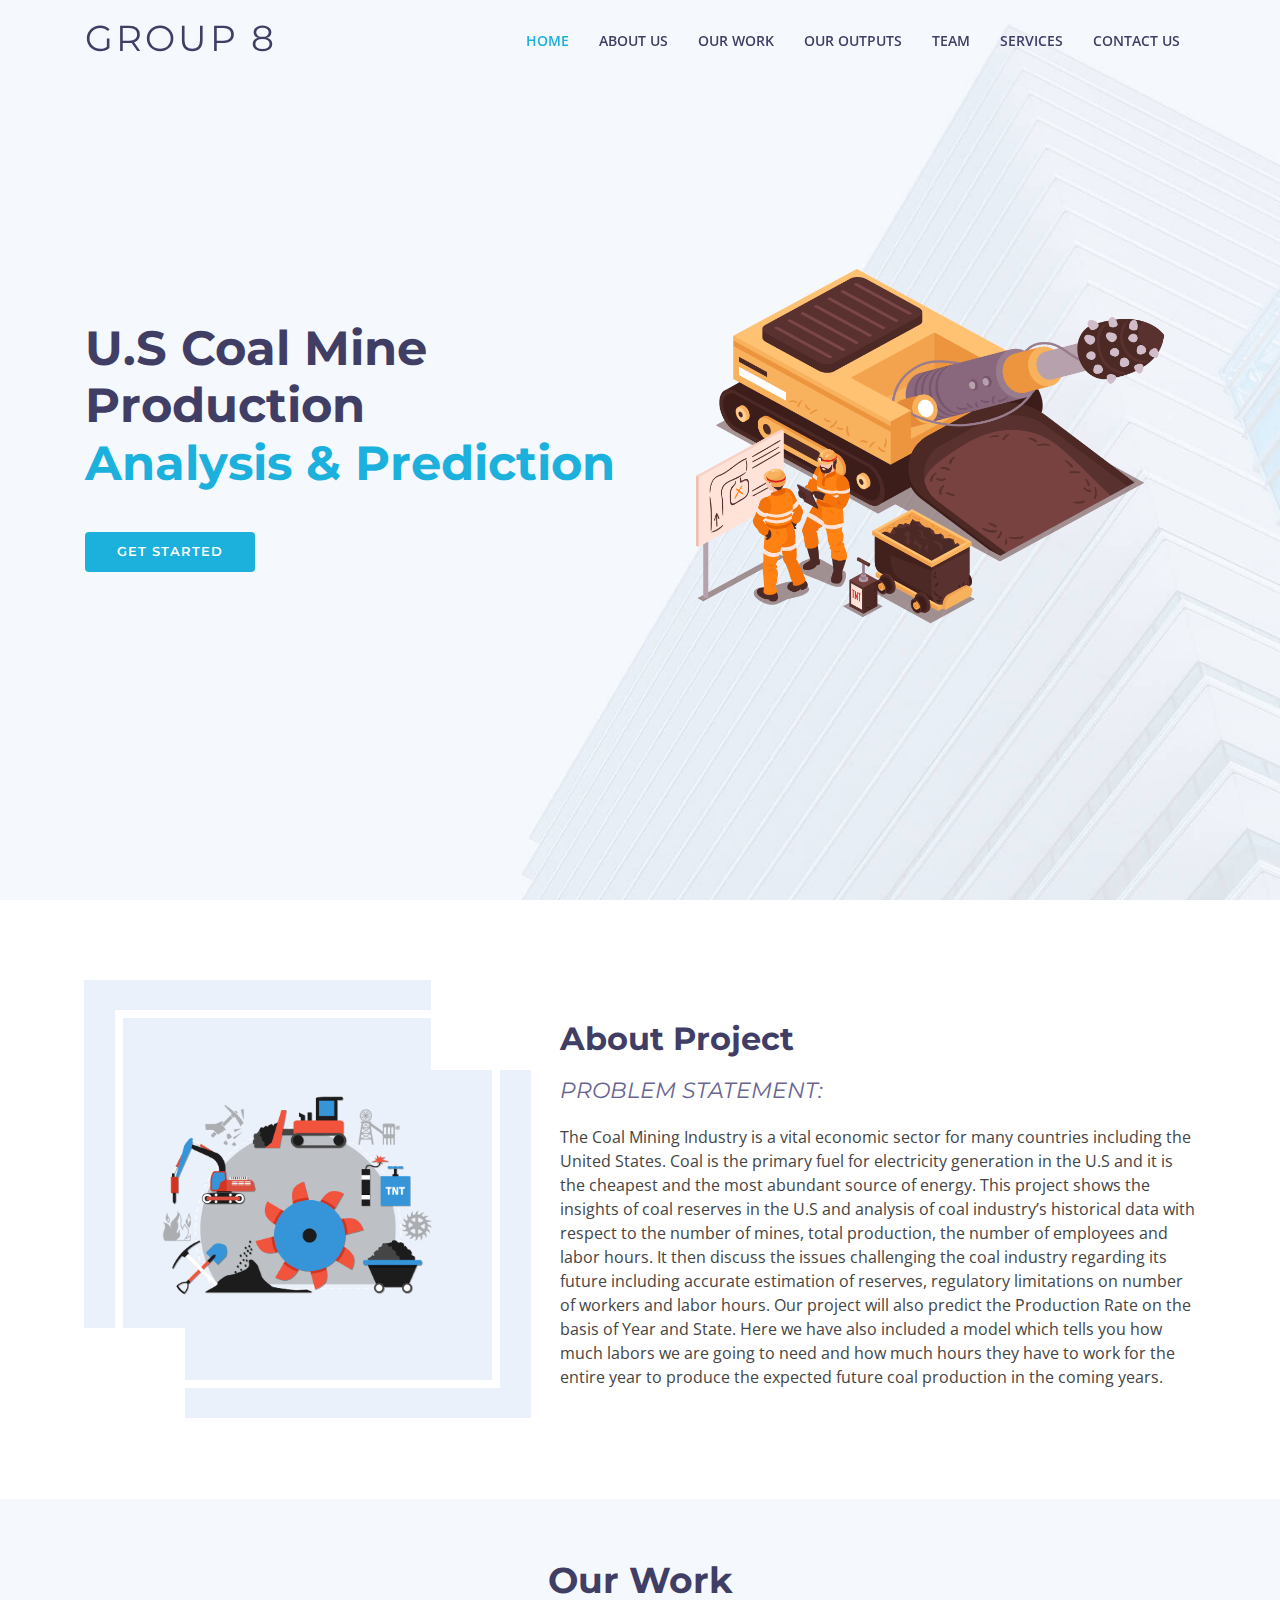
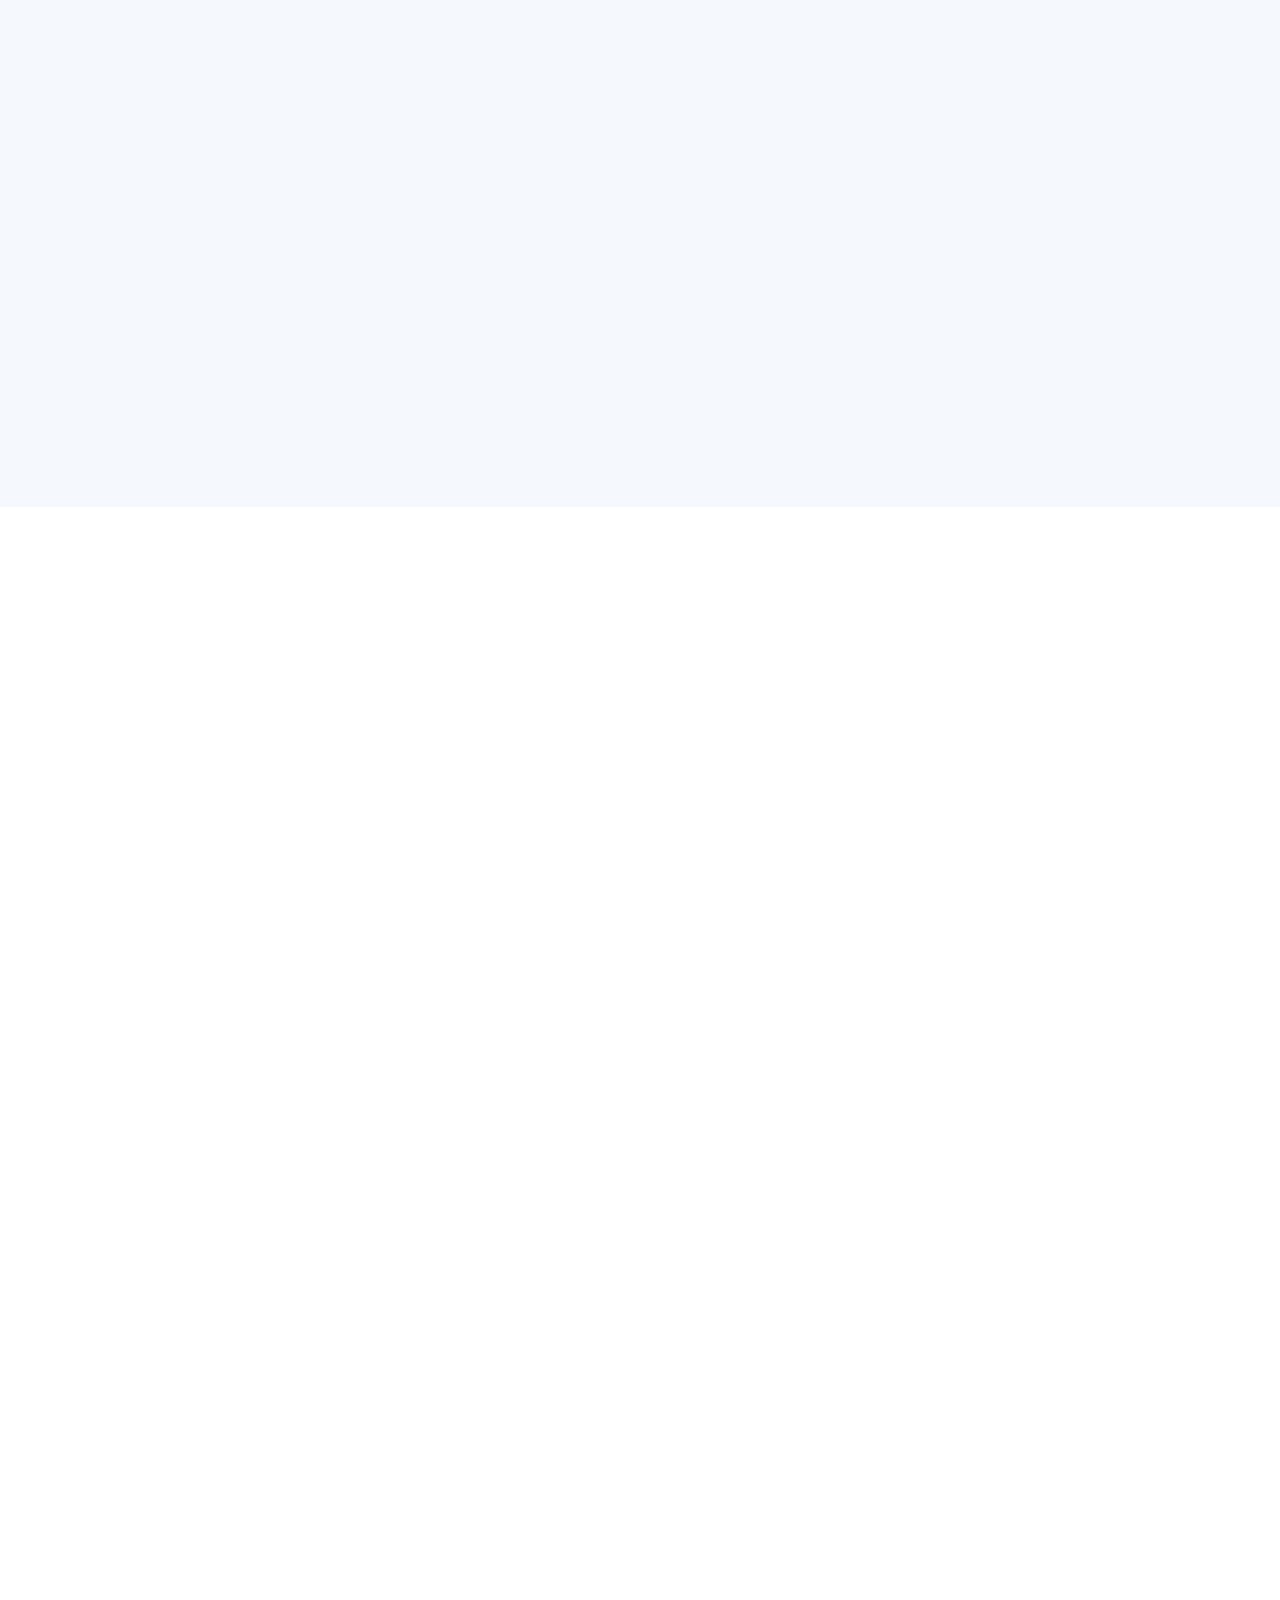
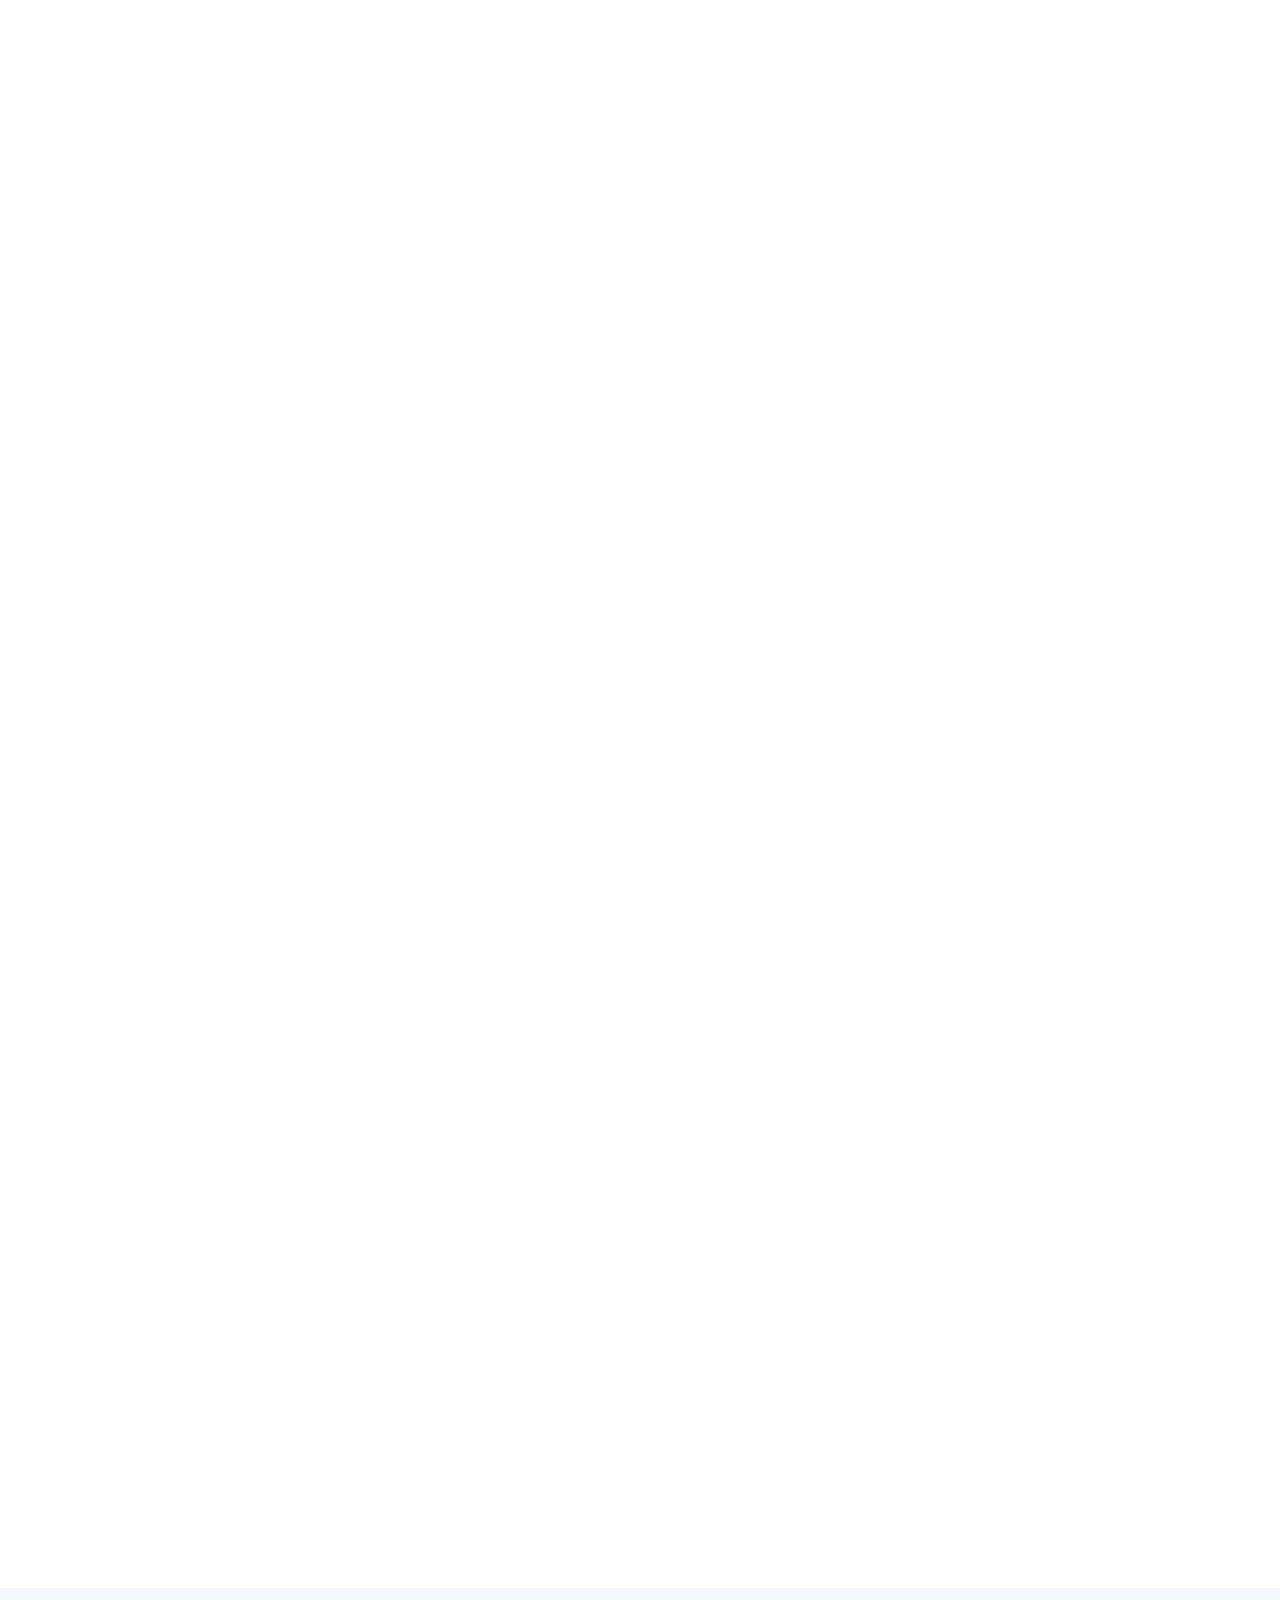
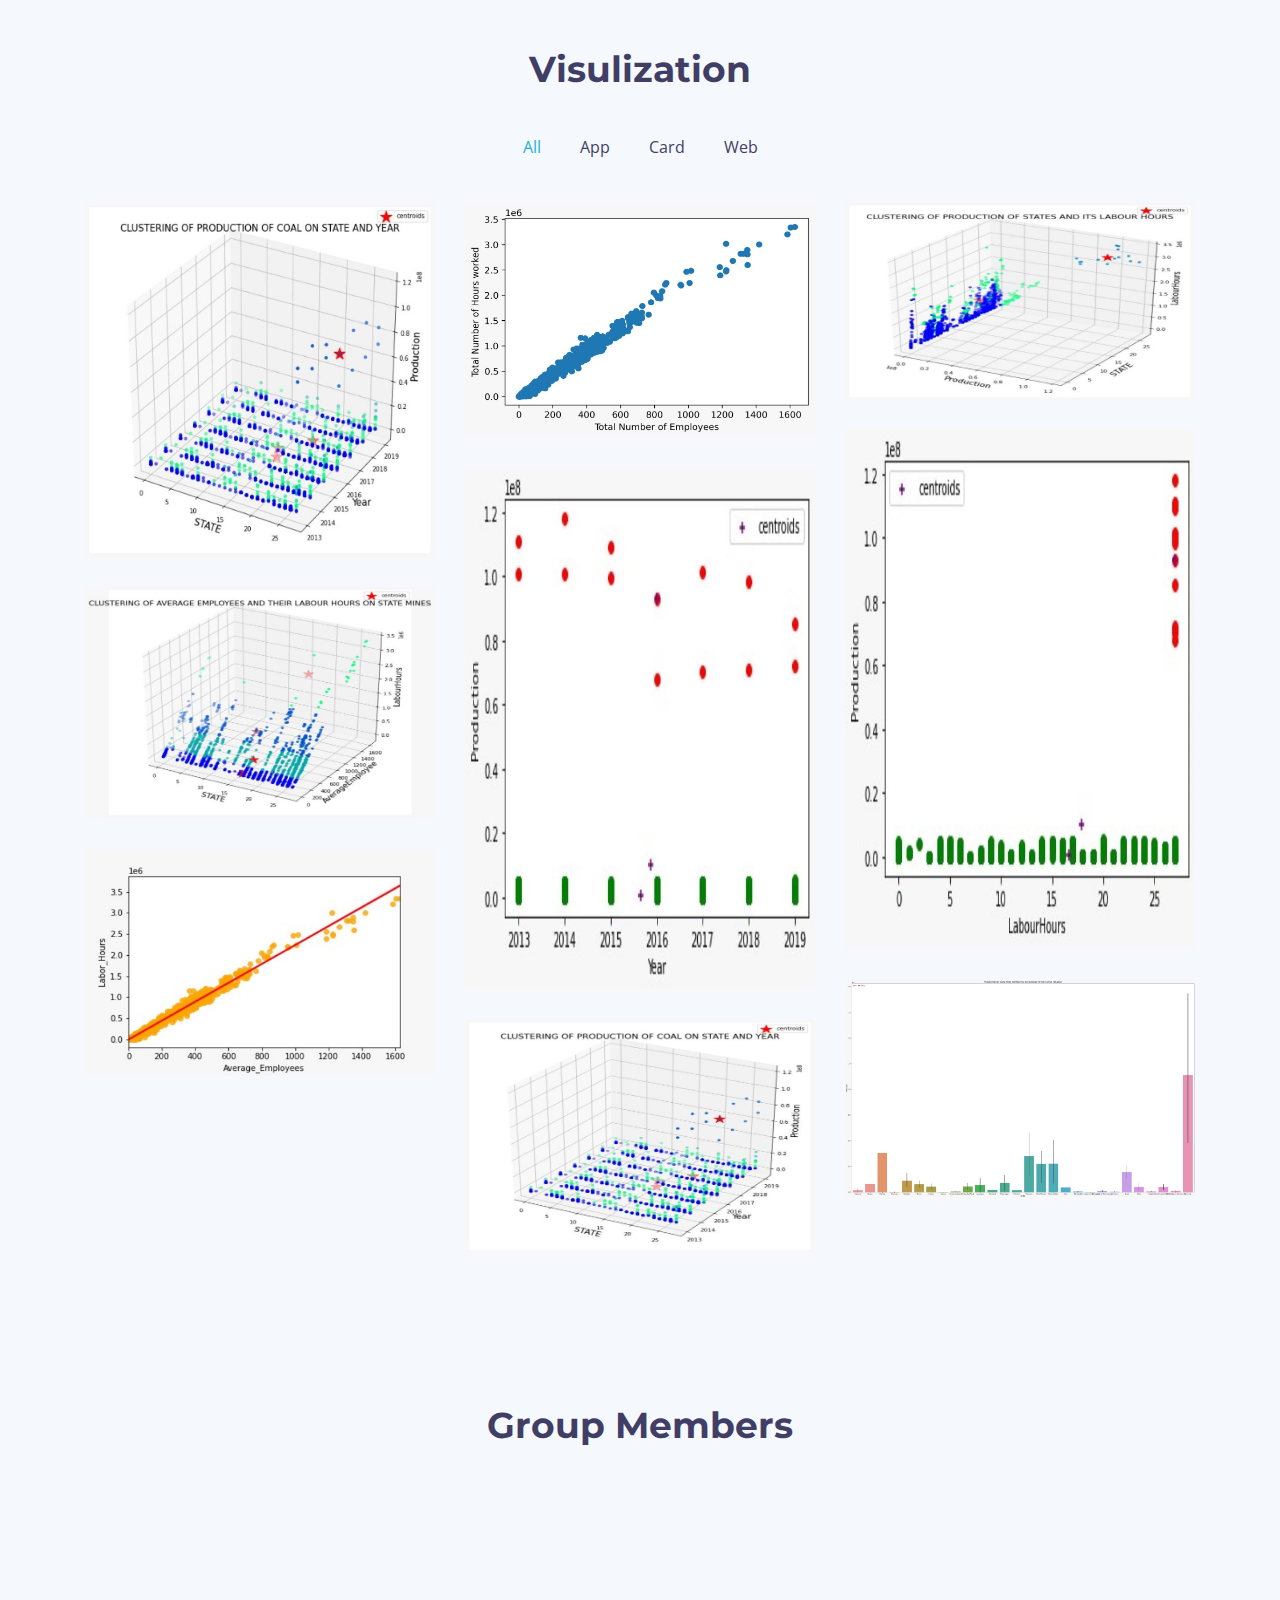
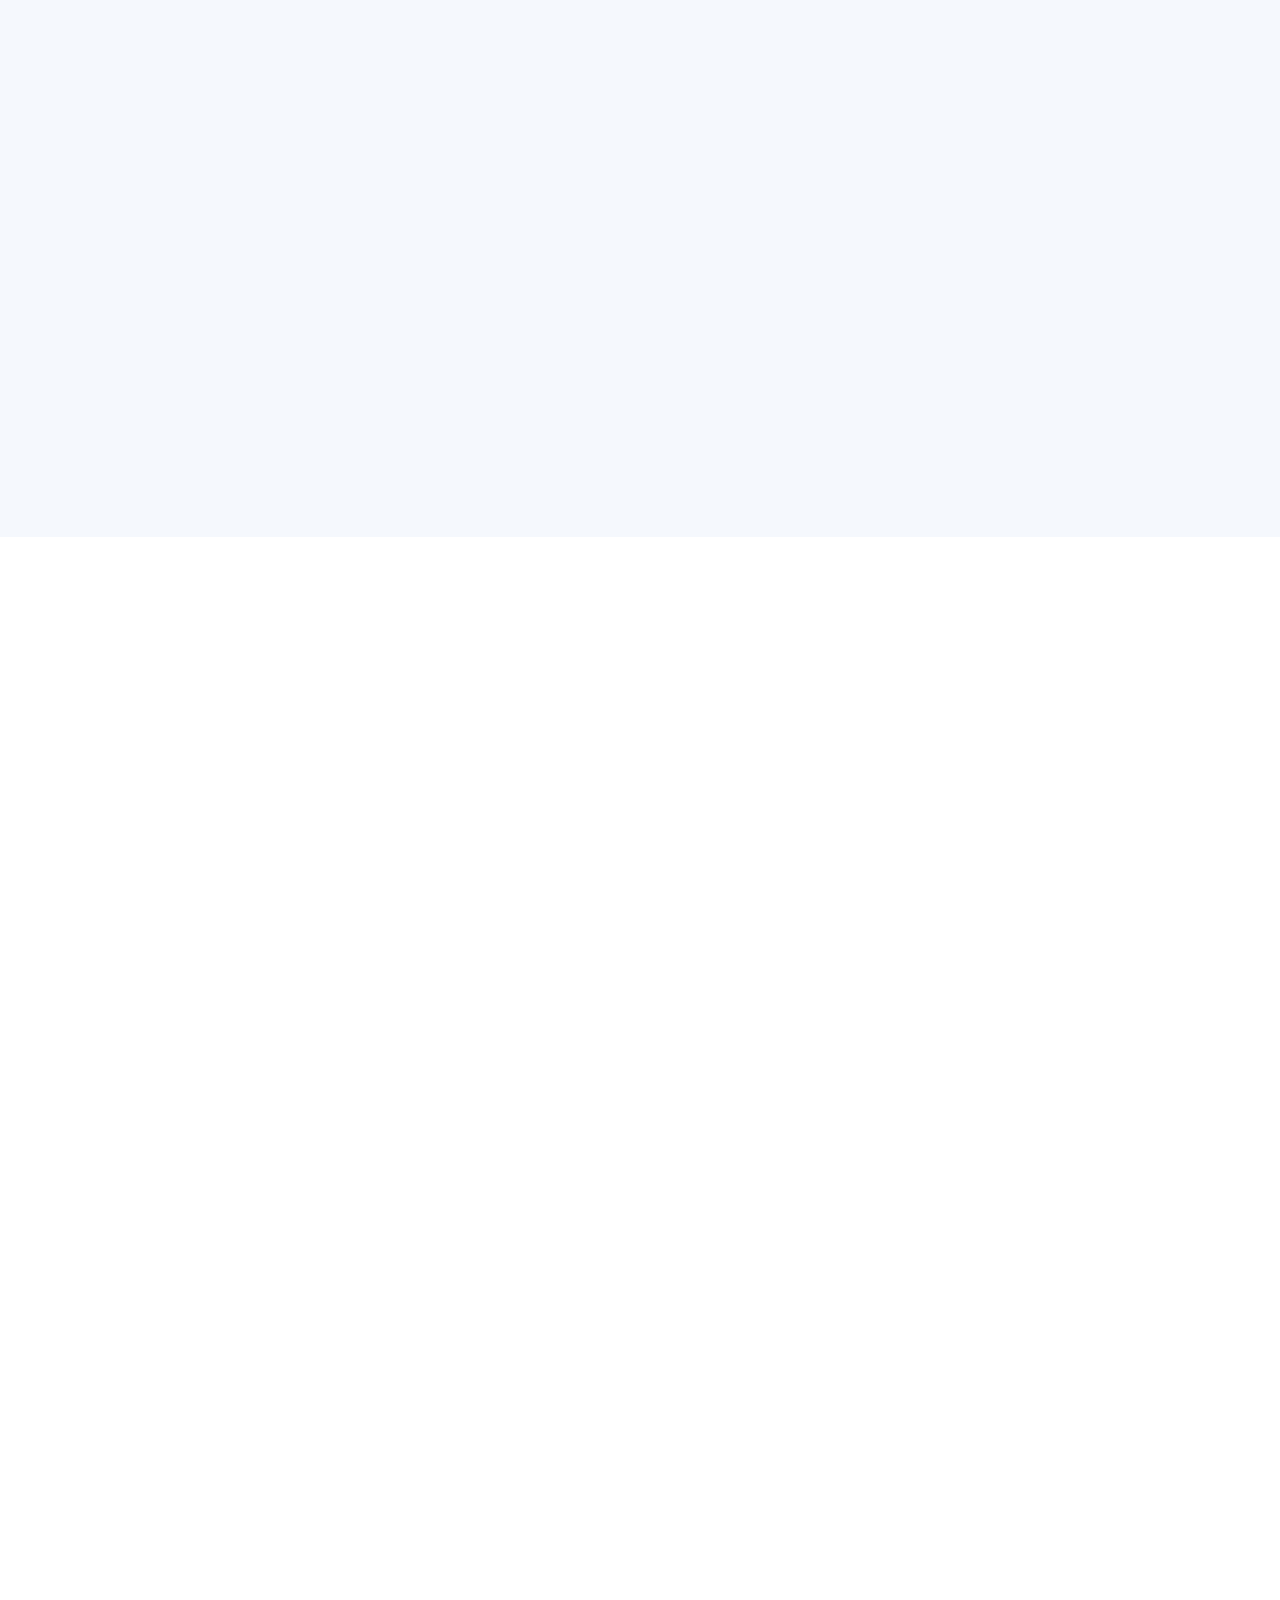
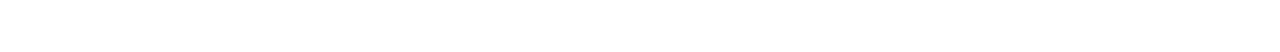
==== commit b0e7c4fe: "Update index.html" ====
--- a/index.html
+++ b/index.html
@@ -134,7 +134,6 @@
 
         <header class="section-header">
           <h3>Our Work</h3>
-          <p>Laudem latine persequeris id sed, ex fabulas delectus quo. No vel partiendo abhorreant vituperatoribus.</p>
         </header>
 
         <div class="row">
